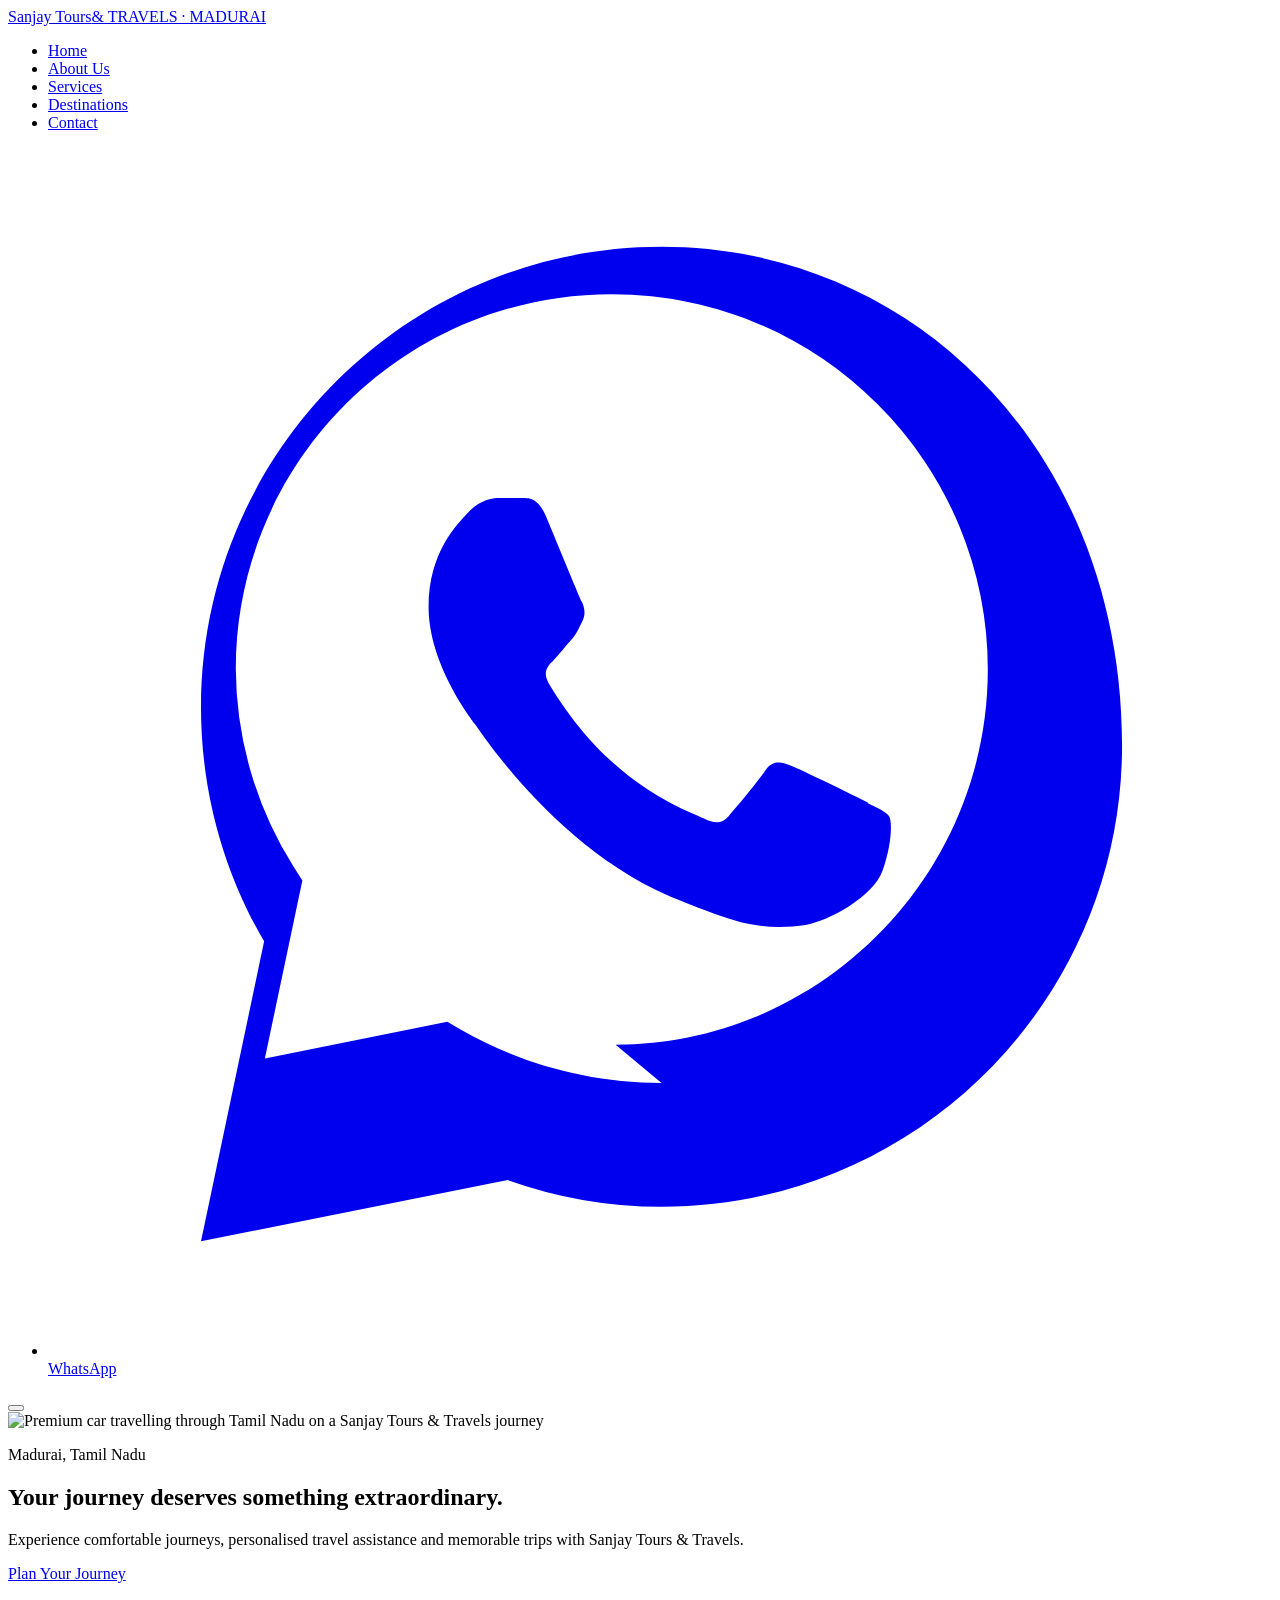
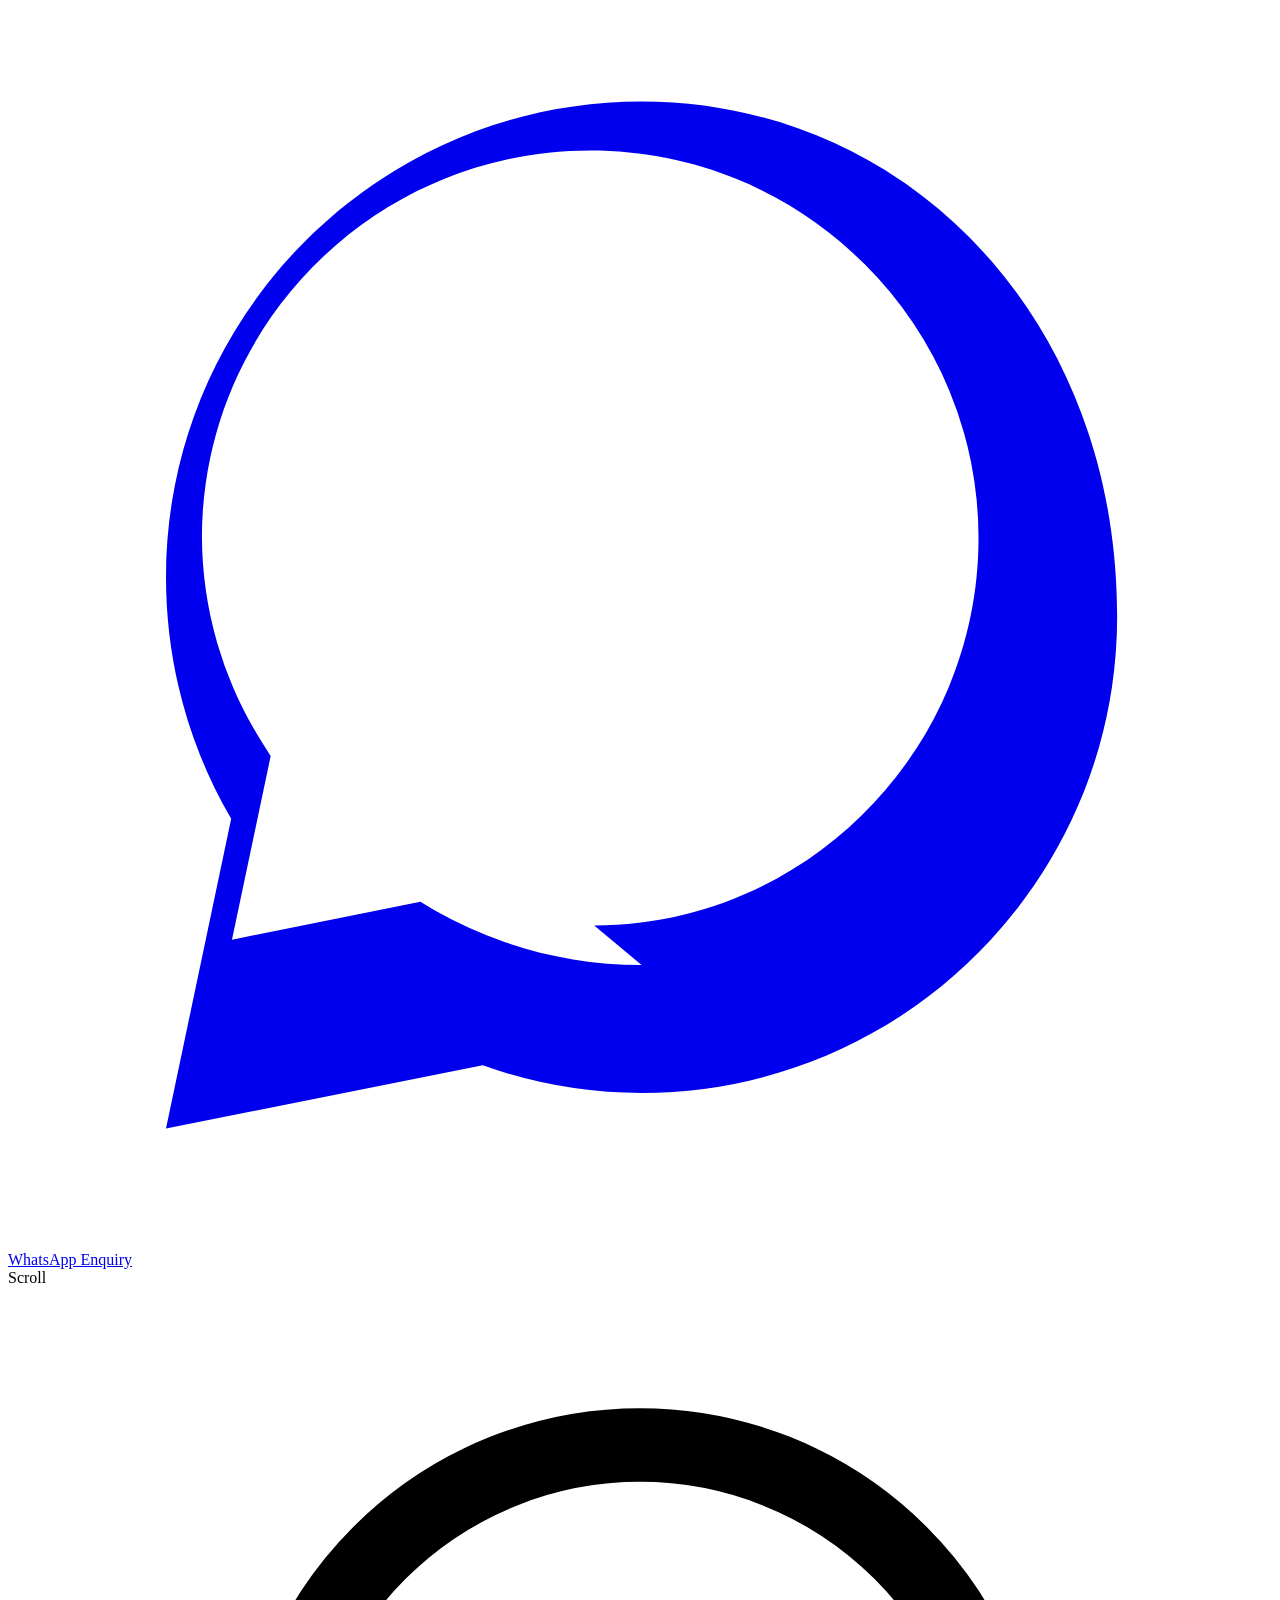
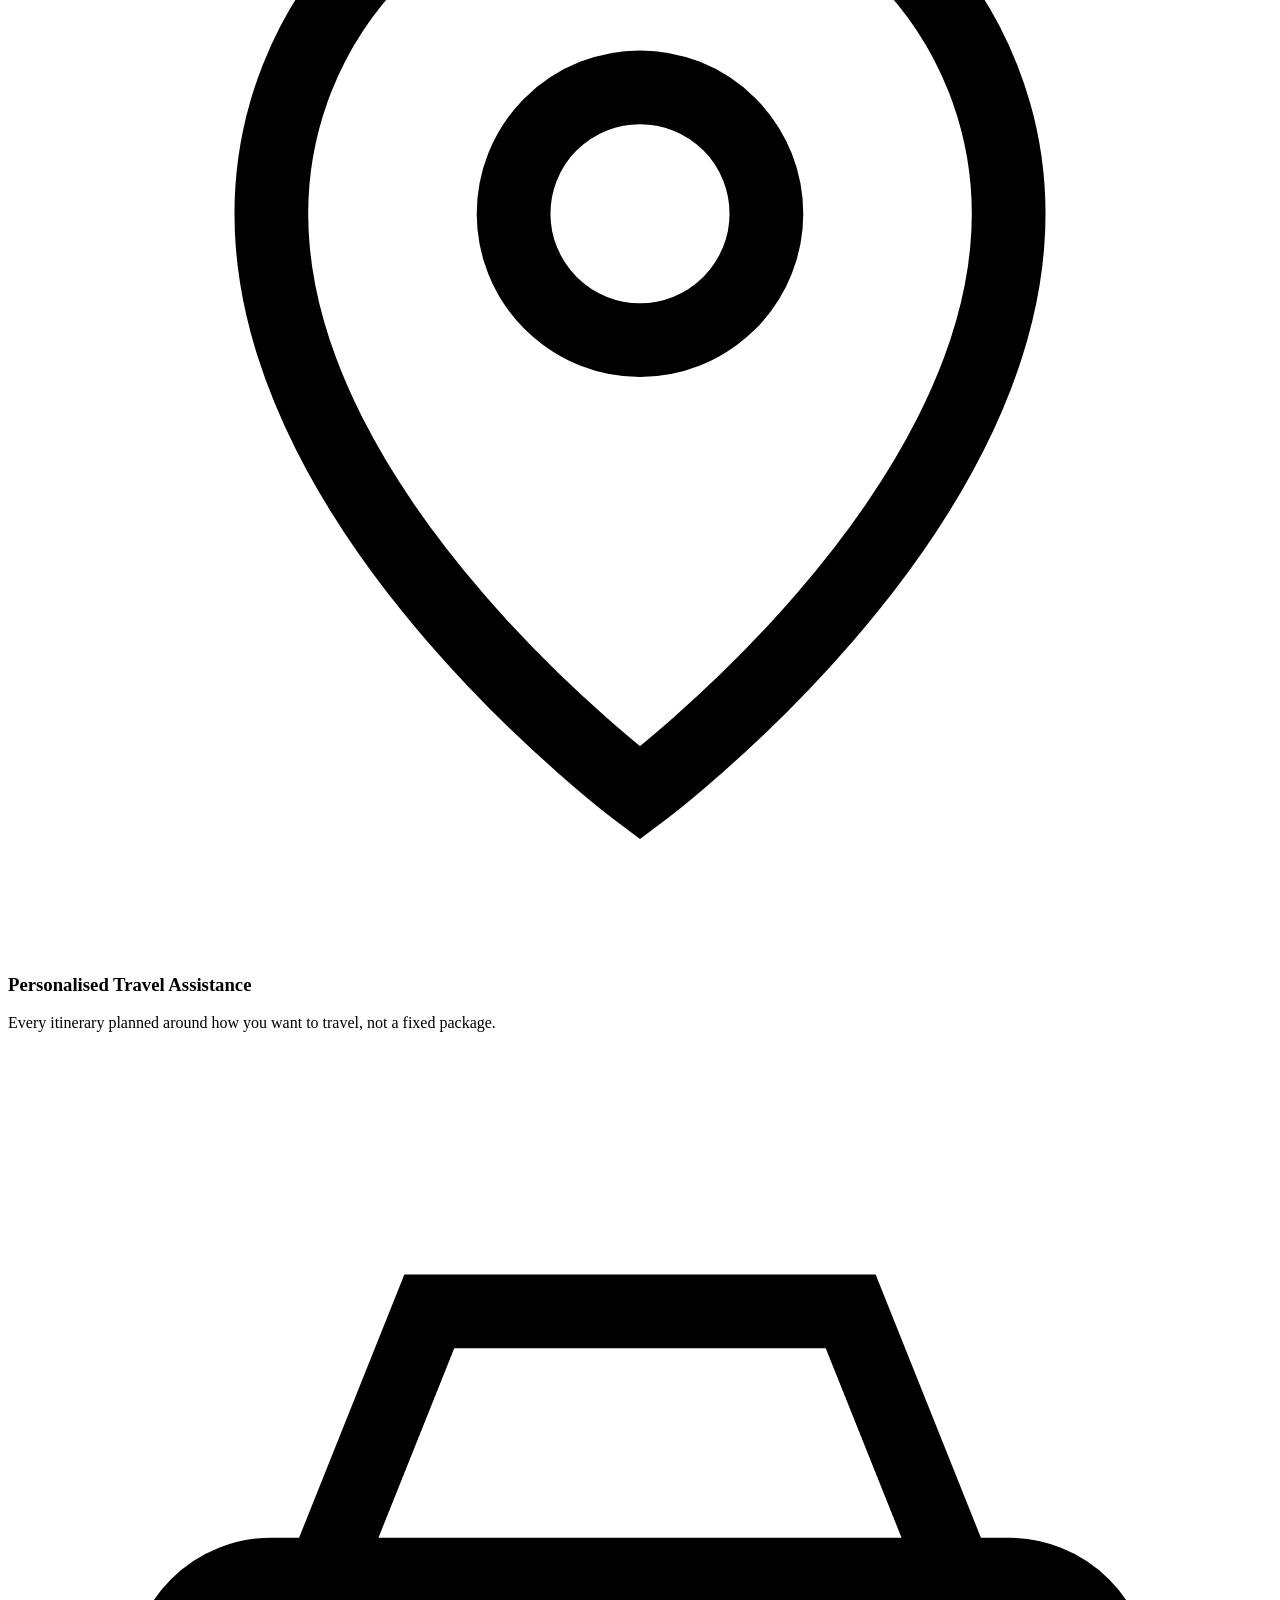
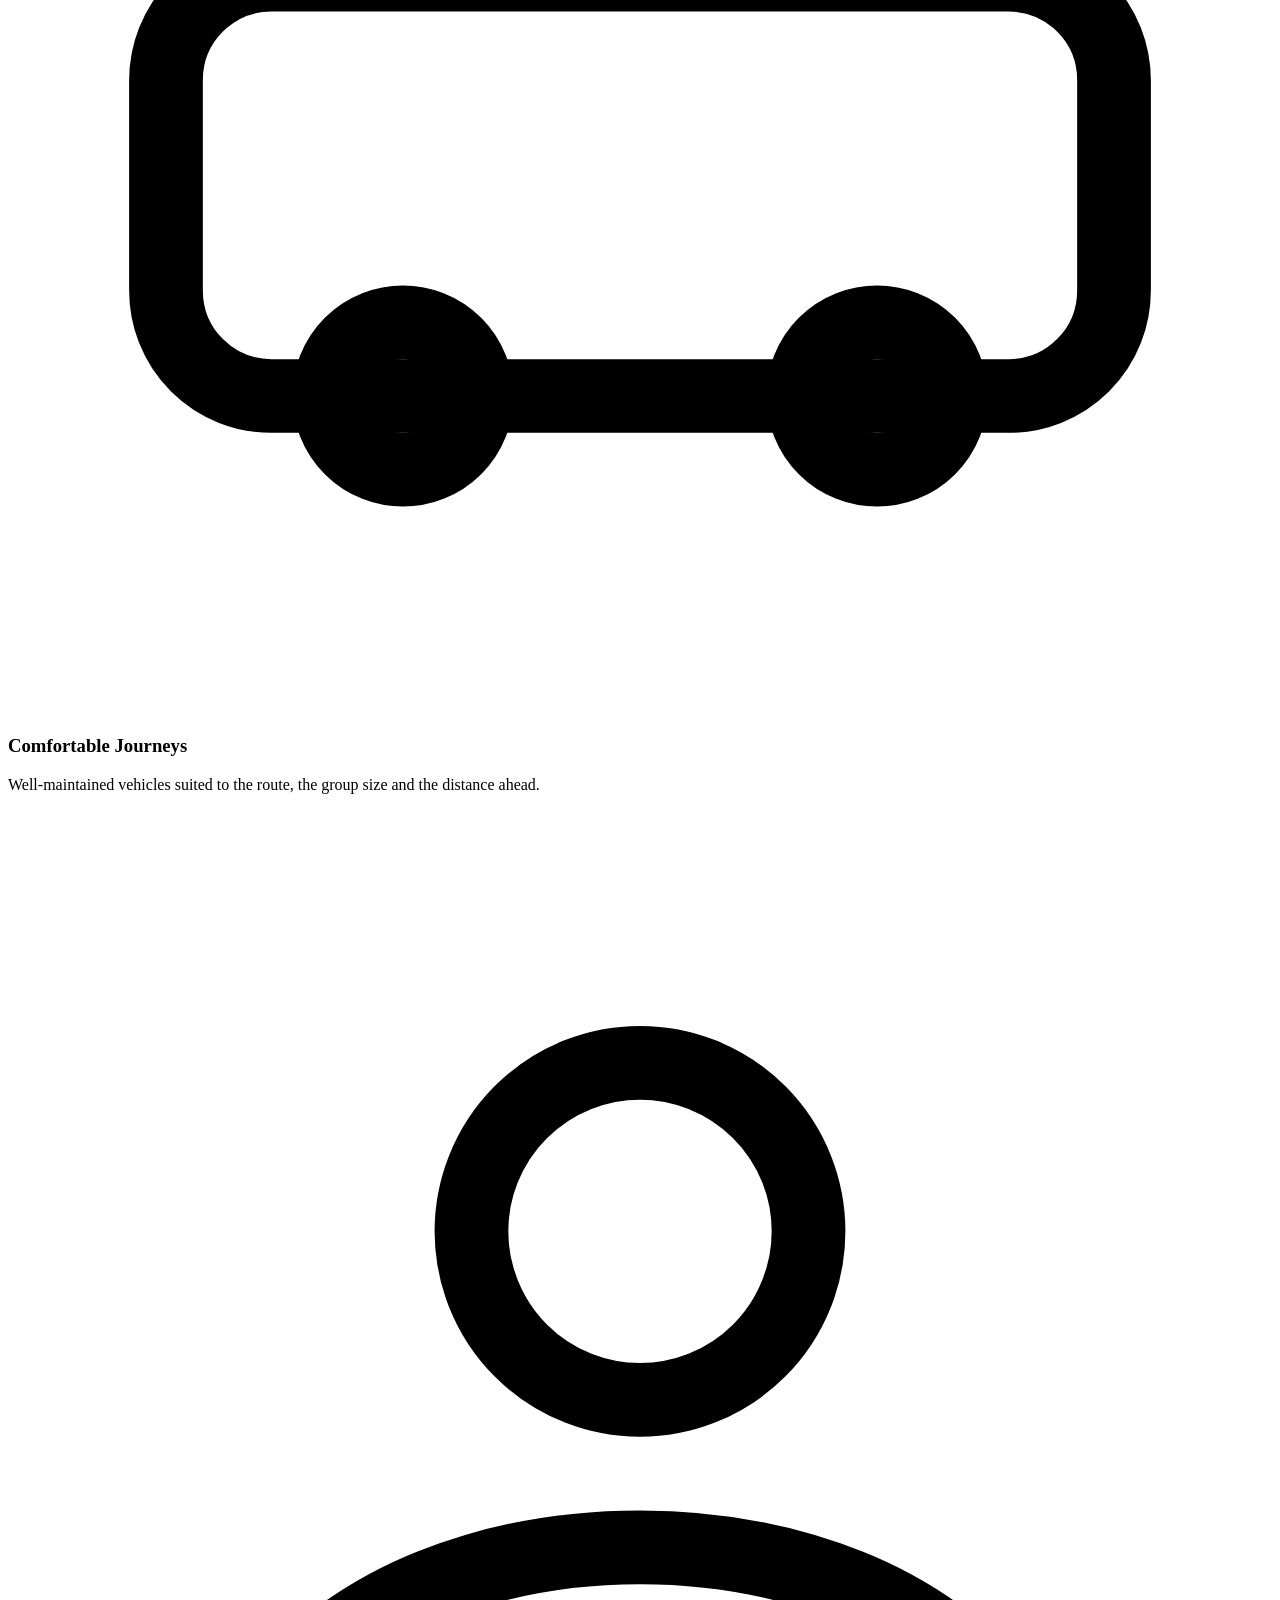
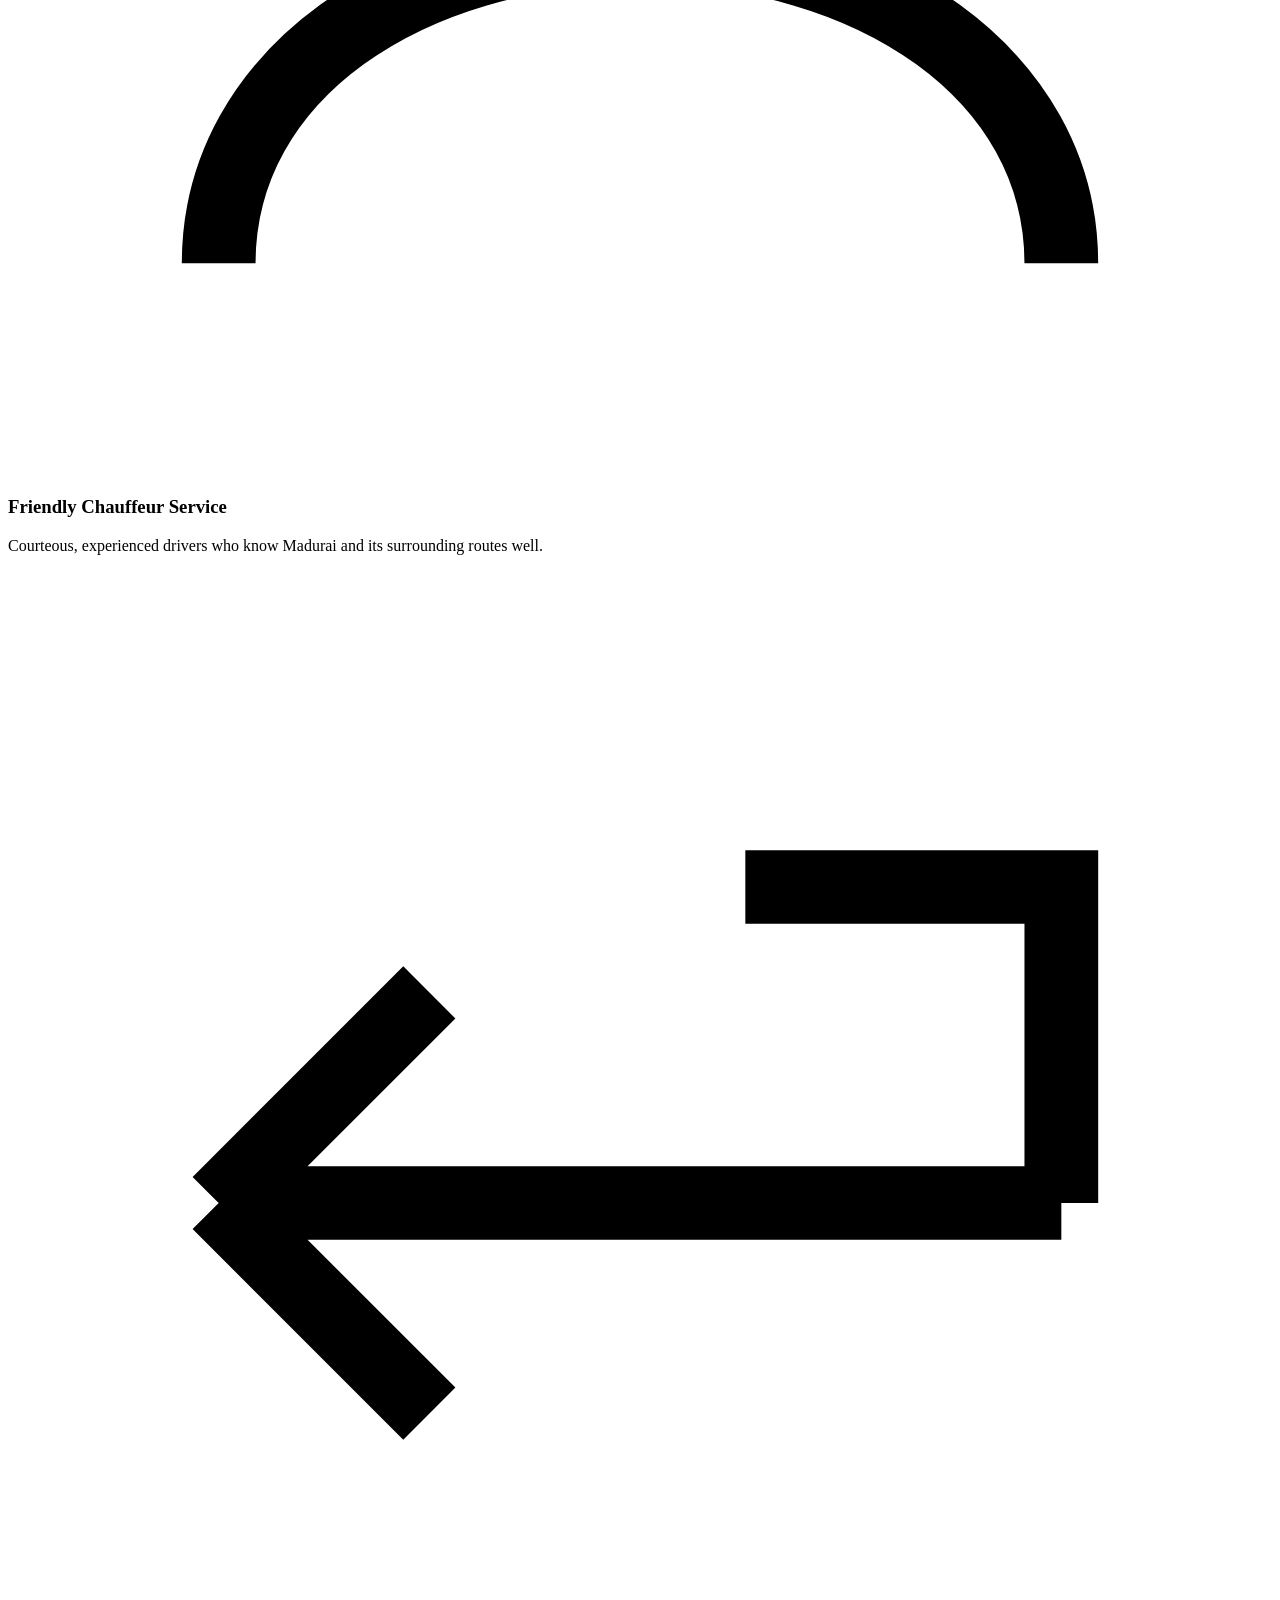
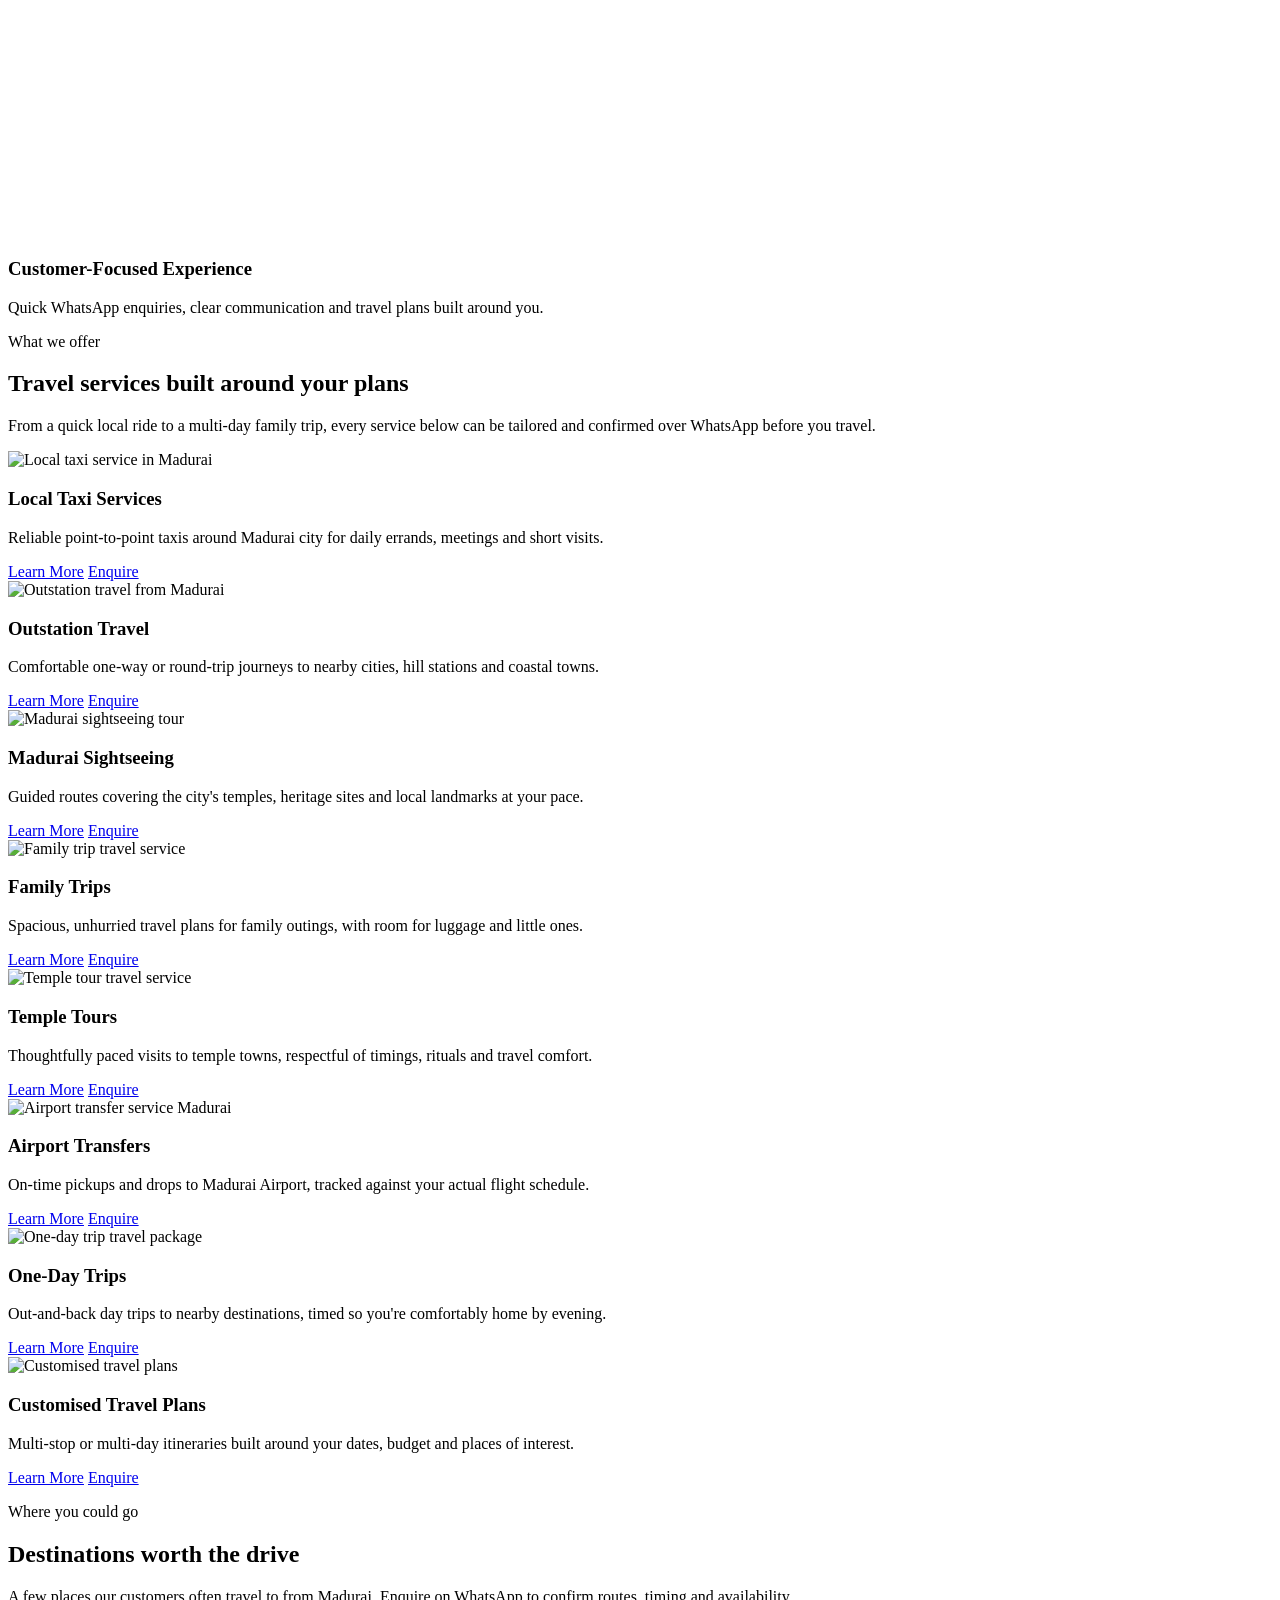
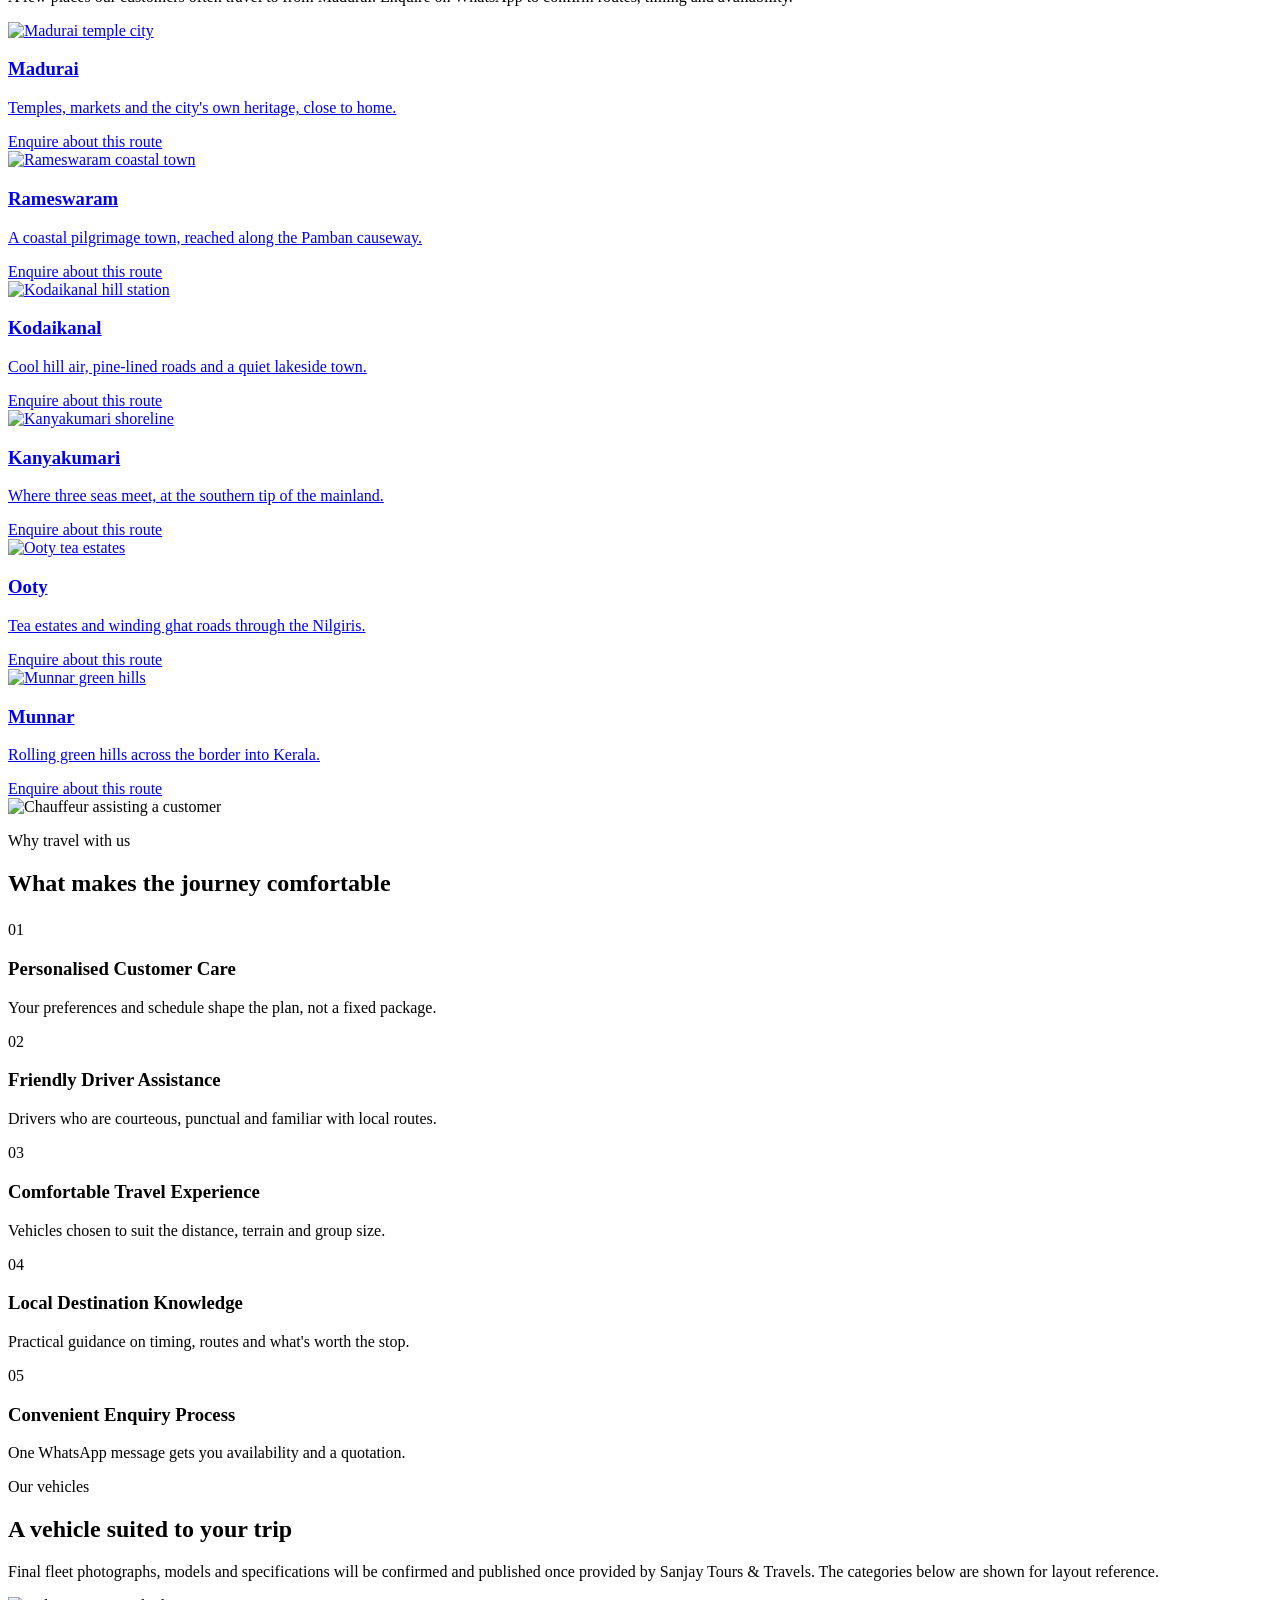
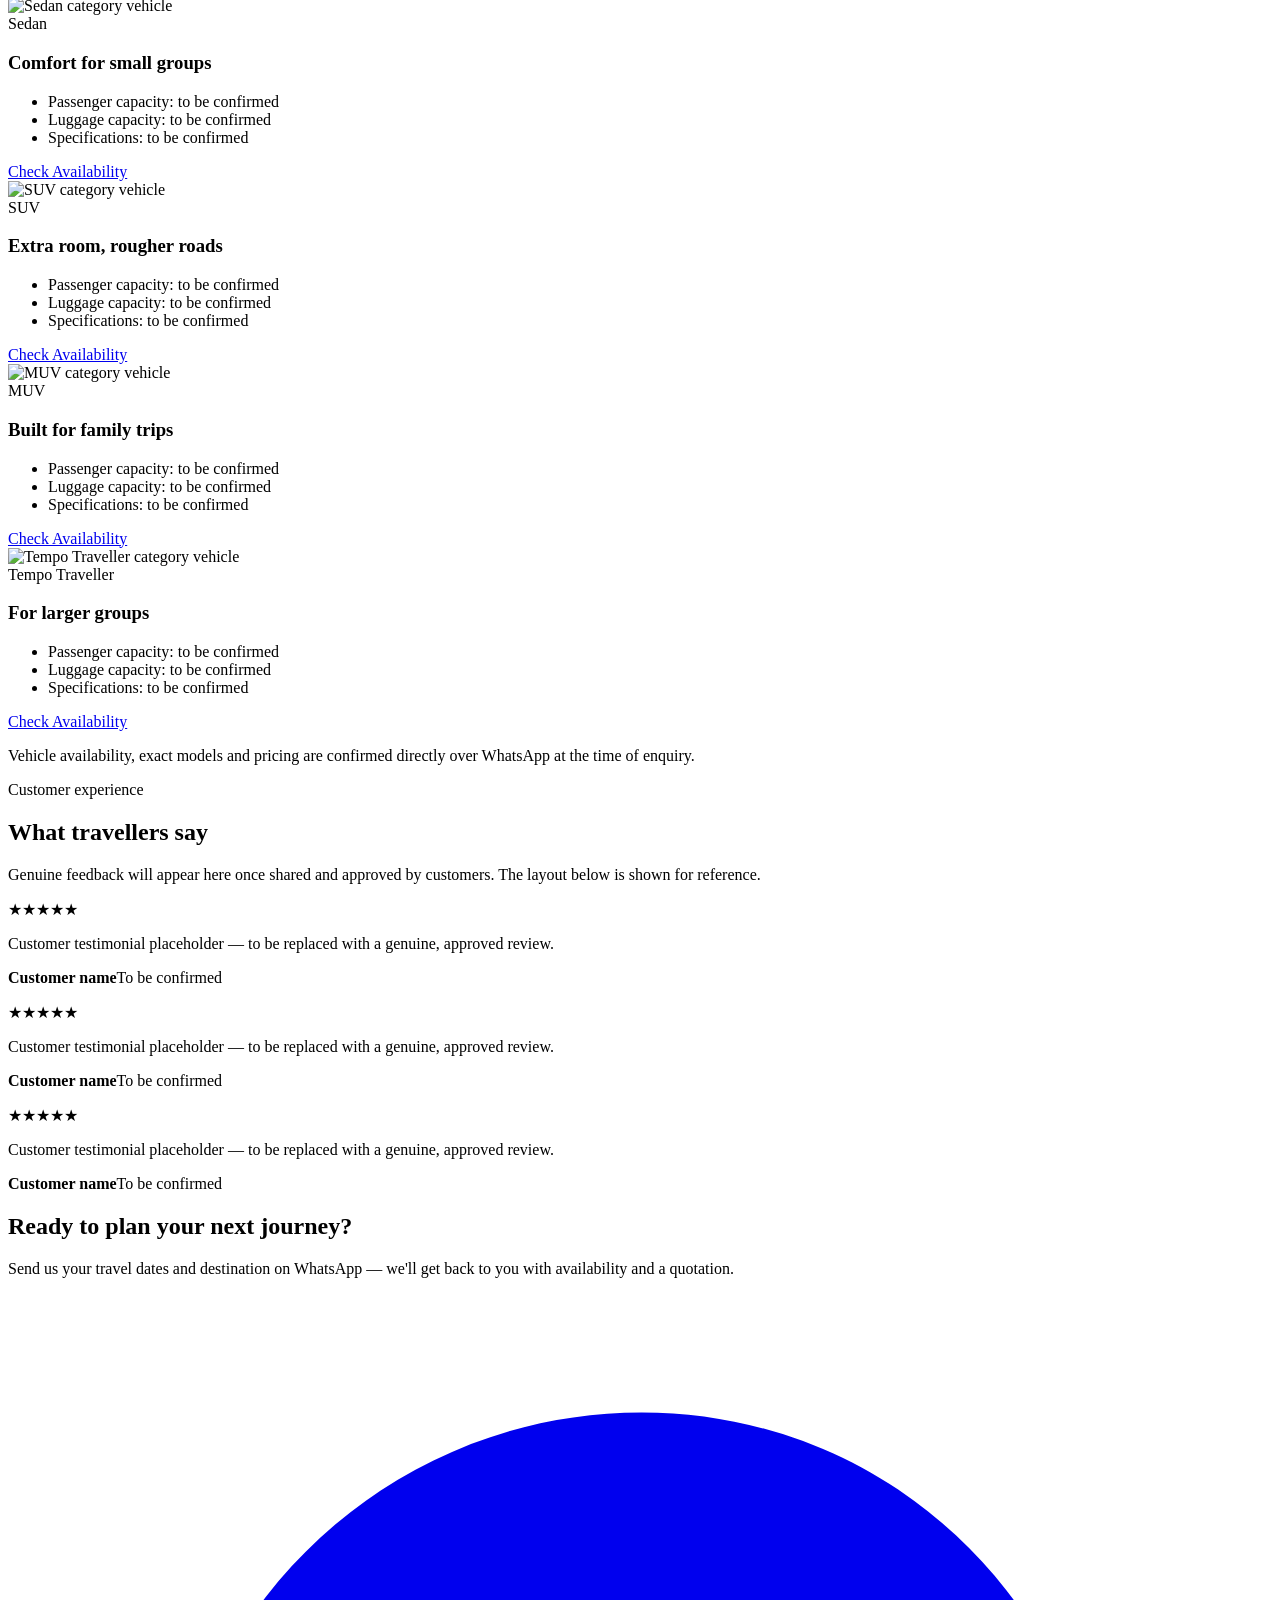
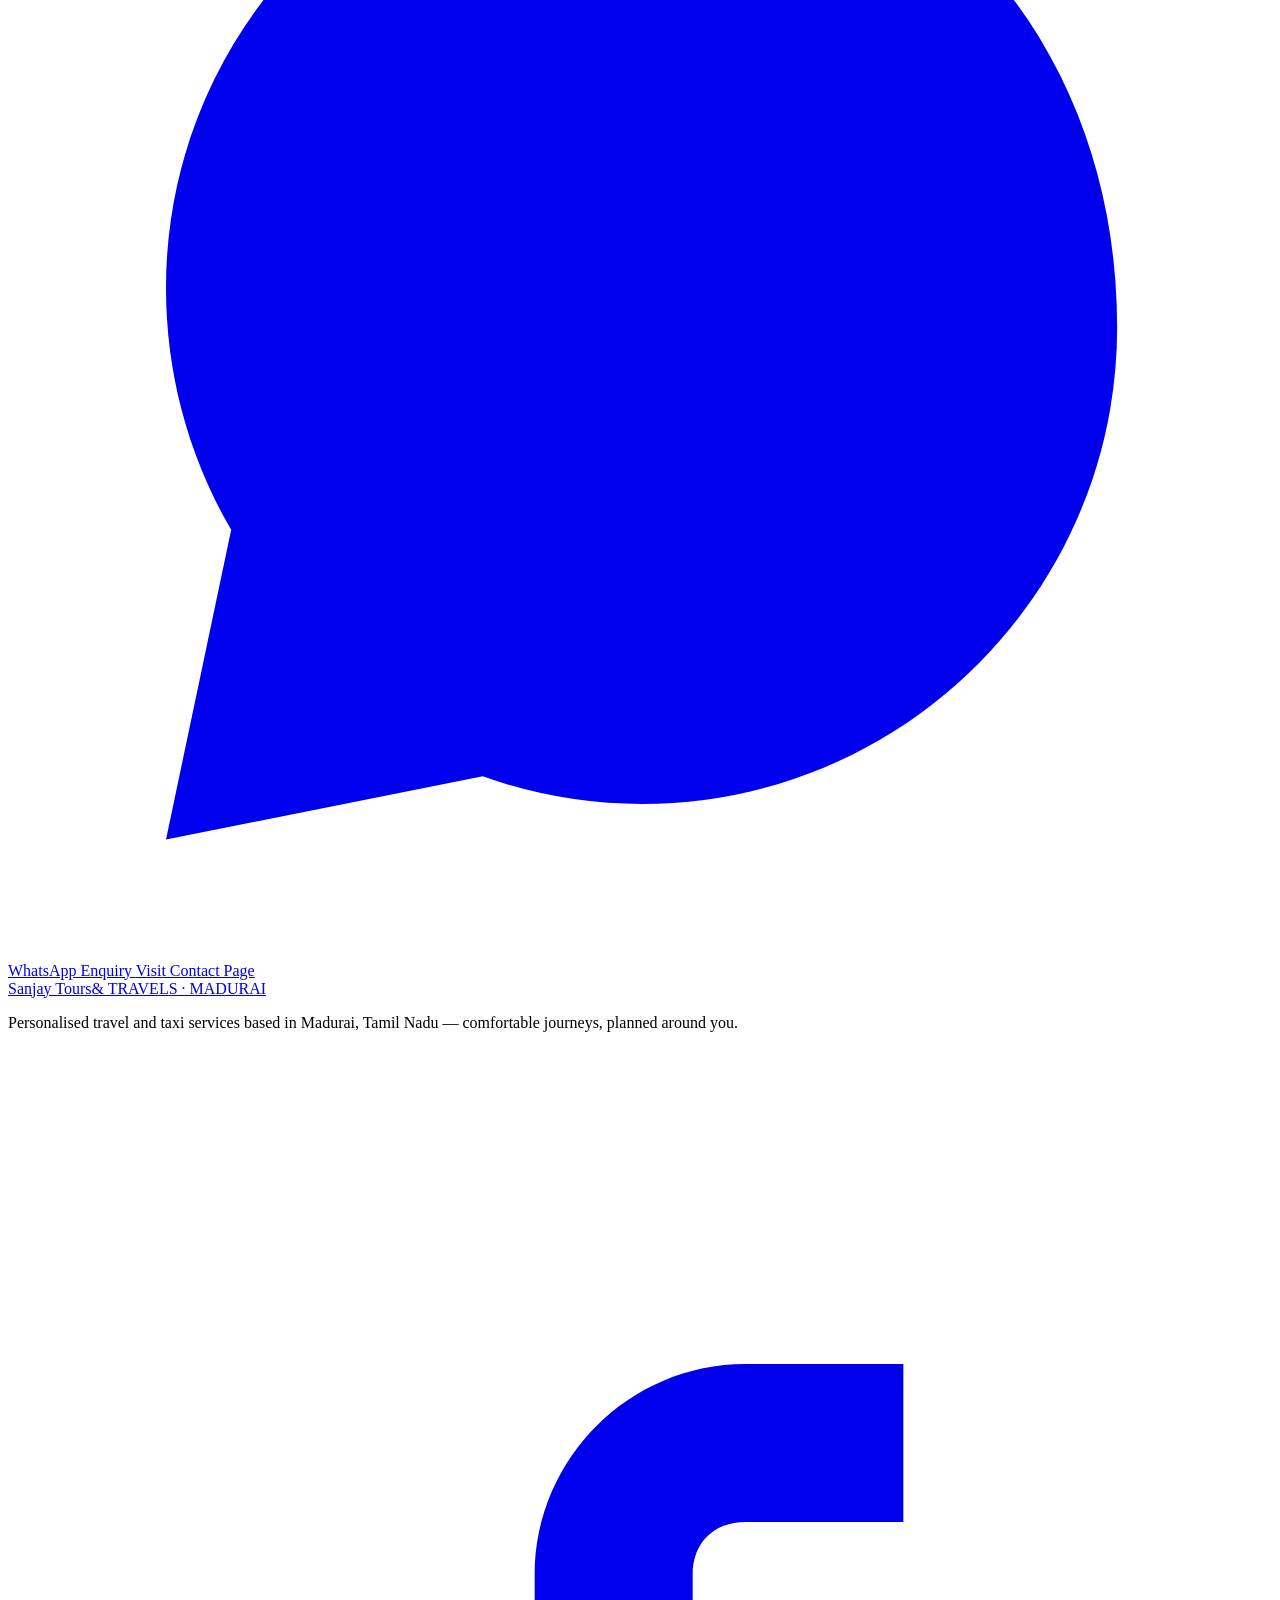
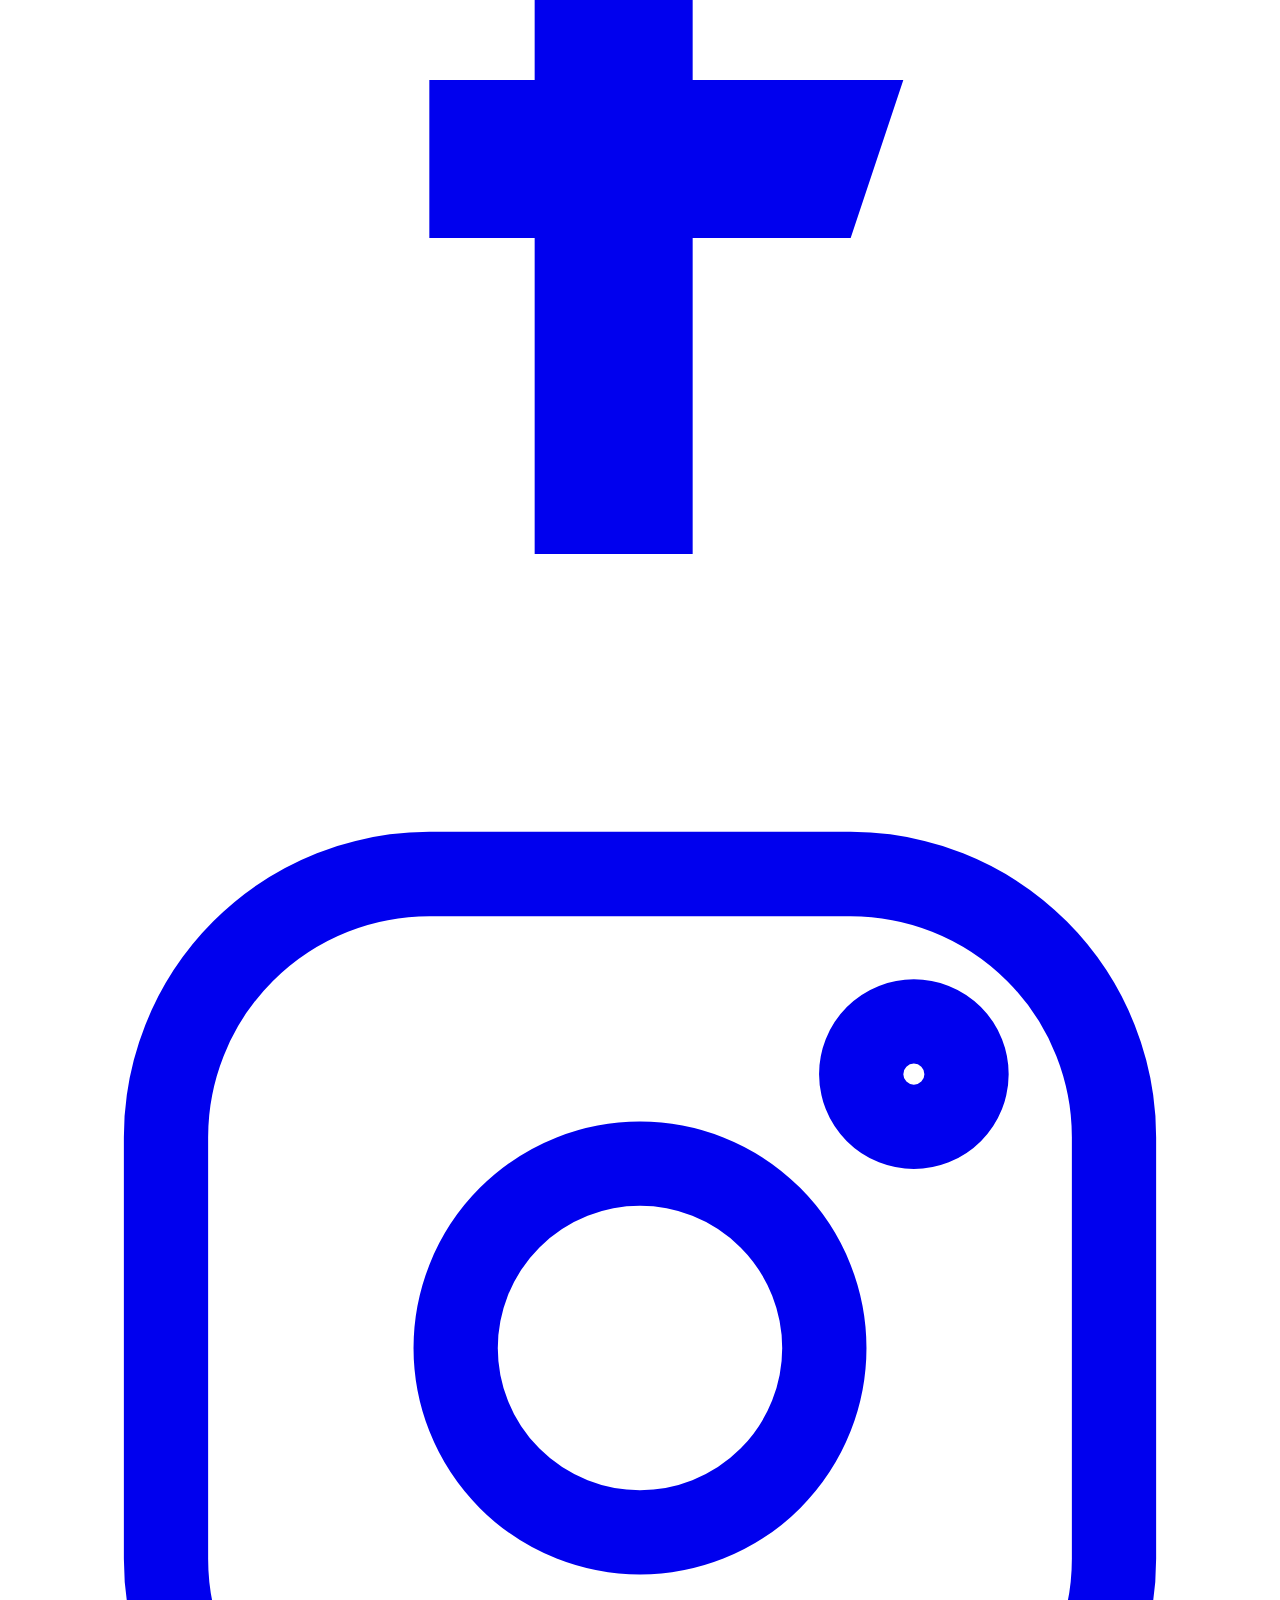
==== index.html @ f3391630 "Add files via upload" ====
<!DOCTYPE html>
<html lang="en">
<head>
<meta charset="UTF-8">
<meta name="viewport" content="width=device-width, initial-scale=1.0">
<title>Sanjay Tours & Travels | Premium Taxi & Travel Service in Madurai</title>
<meta name="description" content="Sanjay Tours & Travels offers premium taxi, outstation and sightseeing travel services in Madurai, Tamil Nadu. Comfortable journeys, personalised assistance — enquire on WhatsApp.">
<meta name="keywords" content="Sanjay Tours & Travels Madurai, Tours and Travels in Madurai, Taxi Service in Madurai, Madurai Local Sightseeing, Madurai Outstation Taxi, Madurai Travel Services">
<link rel="canonical" href="https://www.sanjaytoursandtravels.com/">

<!-- Open Graph -->
<meta property="og:type" content="website">
<meta property="og:title" content="Sanjay Tours & Travels | Premium Travel Service in Madurai">
<meta property="og:description" content="Comfortable journeys, personalised travel assistance and memorable trips with Sanjay Tours & Travels, Madurai.">
<meta property="og:image" content="assets/images/og-cover.jpg">
<meta property="og:url" content="https://www.sanjaytoursandtravels.com/">
<meta property="og:locale" content="en_IN">

<link rel="preconnect" href="https://fonts.googleapis.com">
<link rel="preconnect" href="https://fonts.gstatic.com" crossorigin>
<link href="https://fonts.googleapis.com/css2?family=Cormorant+Garamond:wght@500;600;700&family=Manrope:wght@400;500;600;700&display=swap" rel="stylesheet">

<link rel="stylesheet" href="css/style.css">
<link rel="stylesheet" href="css/responsive.css">

<!-- LocalBusiness structured data -->
<script type="application/ld+json">
{
  "@context": "https://schema.org",
  "@type": "TravelAgency",
  "name": "Sanjay Tours & Travels",
  "image": "assets/images/og-cover.jpg",
  "telephone": "+91-95004-11912",
  "address": {
    "@type": "PostalAddress",
    "streetAddress": "Surveyor Colony, Moondrumavadi",
    "addressLocality": "Madurai",
    "addressRegion": "Tamil Nadu",
    "addressCountry": "IN"
  },
  "url": "https://www.sanjaytoursandtravels.com/",
  "areaServed": "Madurai, Tamil Nadu"
}
</script>
</head>
<body>

<!-- ================= NAVIGATION ================= -->
<header>
  <nav class="site-nav" aria-label="Primary">
    <div class="container">
      <a href="index.html" class="brand">Sanjay Tours<span>&amp; TRAVELS · MADURAI</span></a>

      <ul class="nav-links" id="navLinks">
        <li><a href="index.html">Home</a></li>
        <li><a href="about.html">About Us</a></li>
        <li><a href="services.html">Services</a></li>
        <li><a href="index.html#destinations">Destinations</a></li>
        <li><a href="contact.html">Contact</a></li>
        <li class="nav-cta"><a href="#" class="btn btn-whatsapp btn-sm" data-whatsapp-general>
          <svg viewBox="0 0 32 32" fill="currentColor"><path d="M16.04 3C9.4 3 4 8.4 4 15.04c0 2.23.6 4.32 1.65 6.12L4 29l8.02-1.6a12 12 0 0 0 4.02.7c6.64 0 12.04-5.4 12.04-12.06C28.08 8.4 22.68 3 16.04 3zm0 21.86c-1.9 0-3.68-.5-5.23-1.38l-.37-.22-4.77.96.98-4.65-.24-.38a9.78 9.78 0 0 1-1.5-5.15c0-5.4 4.4-9.8 9.83-9.8 2.63 0 5.1 1.03 6.95 2.88a9.76 9.76 0 0 1 2.88 6.94c0 5.4-4.4 9.8-9.73 9.8zm5.4-7.33c-.3-.15-1.76-.87-2.03-.97-.27-.1-.47-.15-.67.15-.2.3-.76.97-.94 1.17-.17.2-.35.22-.65.07-.3-.15-1.26-.46-2.4-1.48-.89-.79-1.48-1.76-1.66-2.06-.17-.3-.02-.46.13-.6.13-.14.3-.35.45-.52.15-.17.2-.3.3-.5.1-.2.05-.37-.02-.52-.07-.15-.67-1.6-.92-2.2-.24-.56-.49-.49-.67-.5h-.57c-.2 0-.52.07-.8.37-.27.3-1.04 1.02-1.04 2.48 0 1.46 1.07 2.87 1.22 3.07.15.2 2.1 3.2 5.08 4.49.71.3 1.26.49 1.69.63.71.22 1.36.19 1.87.12.57-.09 1.76-.72 2.01-1.42.25-.7.25-1.3.17-1.42-.07-.12-.27-.2-.57-.35z"/></svg>
          WhatsApp
        </a></li>
      </ul>

      <button class="nav-toggle" id="navToggle" aria-label="Toggle menu" aria-expanded="false">
        <span></span><span></span><span></span>
      </button>
    </div>
  </nav>
</header>

<main>
  <!-- ================= HERO ================= -->
  <section class="hero">
    <div class="hero-media">
      <!-- Replace with: premium sedan travelling along a scenic Tamil Nadu highway at golden hour -->
      <img src="https://picsum.photos/seed/sanjay-hero/1920/1080" alt="Premium car travelling through Tamil Nadu on a Sanjay Tours & Travels journey" width="1920" height="1080">
    </div>
    <div class="container">
      <div class="hero-content">
        <p class="hero-eyebrow reveal-up">Madurai, Tamil Nadu</p>
        <h1 class="reveal-up">Your journey deserves something extraordinary.</h1>
        <p class="hero-lead reveal-up">Experience comfortable journeys, personalised travel assistance and memorable trips with Sanjay Tours &amp; Travels.</p>
        <div class="hero-ctas reveal-up">
          <a href="services.html" class="btn btn-outline">Plan Your Journey</a>
          <a href="#" class="btn btn-whatsapp" data-whatsapp-general>
            <svg viewBox="0 0 32 32" fill="currentColor"><path d="M16.04 3C9.4 3 4 8.4 4 15.04c0 2.23.6 4.32 1.65 6.12L4 29l8.02-1.6a12 12 0 0 0 4.02.7c6.64 0 12.04-5.4 12.04-12.06C28.08 8.4 22.68 3 16.04 3zm0 21.86c-1.9 0-3.68-.5-5.23-1.38l-.37-.22-4.77.96.98-4.65-.24-.38a9.78 9.78 0 0 1-1.5-5.15c0-5.4 4.4-9.8 9.83-9.8 2.63 0 5.1 1.03 6.95 2.88a9.76 9.76 0 0 1 2.88 6.94c0 5.4-4.4 9.8-9.73 9.8z"/></svg>
            WhatsApp Enquiry
          </a>
        </div>
      </div>
    </div>
    <div class="scroll-cue"><span class="line"></span> Scroll</div>
  </section>

  <!-- ================= TRUST STRIP ================= -->
  <section class="trust watermark-section">
    <div class="container">
      <div class="trust-grid">
        <div class="trust-item reveal">
          <div class="trust-icon"><svg viewBox="0 0 24 24" fill="none" stroke="currentColor" stroke-width="1.4"><path d="M12 21s-7-5.2-7-11a7 7 0 0 1 14 0c0 5.8-7 11-7 11z"/><circle cx="12" cy="10" r="2.4"/></svg></div>
          <h3>Personalised Travel Assistance</h3>
          <p>Every itinerary planned around how you want to travel, not a fixed package.</p>
        </div>
        <div class="trust-item reveal">
          <div class="trust-icon"><svg viewBox="0 0 24 24" fill="none" stroke="currentColor" stroke-width="1.4"><rect x="3" y="10" width="18" height="8" rx="2"/><path d="M6 10 8 5h8l2 5"/><circle cx="7.5" cy="18" r="1.4"/><circle cx="16.5" cy="18" r="1.4"/></svg></div>
          <h3>Comfortable Journeys</h3>
          <p>Well-maintained vehicles suited to the route, the group size and the distance ahead.</p>
        </div>
        <div class="trust-item reveal">
          <div class="trust-icon"><svg viewBox="0 0 24 24" fill="none" stroke="currentColor" stroke-width="1.4"><circle cx="12" cy="8" r="3.2"/><path d="M4 20c0-3.6 3.6-6 8-6s8 2.4 8 6"/></svg></div>
          <h3>Friendly Chauffeur Service</h3>
          <p>Courteous, experienced drivers who know Madurai and its surrounding routes well.</p>
        </div>
        <div class="trust-item reveal">
          <div class="trust-icon"><svg viewBox="0 0 24 24" fill="none" stroke="currentColor" stroke-width="1.4"><path d="M4 12h16M4 12l4-4M4 12l4 4"/><path d="M14 6h6v6"/></svg></div>
          <h3>Customer-Focused Experience</h3>
          <p>Quick WhatsApp enquiries, clear communication and travel plans built around you.</p>
        </div>
      </div>
    </div>
  </section>

  <div class="container"><div class="tier-divider"><span></span><span></span><span></span></div></div>

  <!-- ================= SERVICES ================= -->
  <section class="services" id="services">
    <div class="container">
      <div class="section-head">
        <p class="section-kicker">What we offer</p>
        <h2>Travel services built around your plans</h2>
        <p>From a quick local ride to a multi-day family trip, every service below can be tailored and confirmed over WhatsApp before you travel.</p>
      </div>

      <div class="services-grid">
        <article class="service-card reveal">
          <div class="service-media"><!-- Replace with: local taxi in Madurai city --><img src="https://picsum.photos/seed/sanjay-local-taxi/600/450" alt="Local taxi service in Madurai" loading="lazy" width="600" height="450"></div>
          <div class="service-body">
            <h3>Local Taxi Services</h3>
            <p>Reliable point-to-point taxis around Madurai city for daily errands, meetings and short visits.</p>
            <div class="service-actions">
              <a href="services.html#local-taxi" class="btn btn-dark btn-sm">Learn More</a>
              <a href="#" class="btn btn-whatsapp btn-sm" data-whatsapp-quick data-item="Local Taxi Services">Enquire</a>
            </div>
          </div>
        </article>

        <article class="service-card reveal">
          <div class="service-media"><!-- Replace with: car on highway leaving Madurai towards hills --><img src="https://picsum.photos/seed/sanjay-outstation/600/450" alt="Outstation travel from Madurai" loading="lazy" width="600" height="450"></div>
          <div class="service-body">
            <h3>Outstation Travel</h3>
            <p>Comfortable one-way or round-trip journeys to nearby cities, hill stations and coastal towns.</p>
            <div class="service-actions">
              <a href="services.html#outstation" class="btn btn-dark btn-sm">Learn More</a>
              <a href="#" class="btn btn-whatsapp btn-sm" data-whatsapp-quick data-item="Outstation Travel">Enquire</a>
            </div>
          </div>
        </article>

        <article class="service-card reveal">
          <div class="service-media"><!-- Replace with: Meenakshi Amman Temple gopuram, Madurai --><img src="https://picsum.photos/seed/sanjay-sightseeing/600/450" alt="Madurai sightseeing tour" loading="lazy" width="600" height="450"></div>
          <div class="service-body">
            <h3>Madurai Sightseeing</h3>
            <p>Guided routes covering the city's temples, heritage sites and local landmarks at your pace.</p>
            <div class="service-actions">
              <a href="services.html#sightseeing" class="btn btn-dark btn-sm">Learn More</a>
              <a href="#" class="btn btn-whatsapp btn-sm" data-whatsapp-quick data-item="Madurai Sightseeing">Enquire</a>
            </div>
          </div>
        </article>

        <article class="service-card reveal">
          <div class="service-media"><!-- Replace with: family loading luggage into a spacious MUV --><img src="https://picsum.photos/seed/sanjay-family/600/450" alt="Family trip travel service" loading="lazy" width="600" height="450"></div>
          <div class="service-body">
            <h3>Family Trips</h3>
            <p>Spacious, unhurried travel plans for family outings, with room for luggage and little ones.</p>
            <div class="service-actions">
              <a href="services.html#family-trips" class="btn btn-dark btn-sm">Learn More</a>
              <a href="#" class="btn btn-whatsapp btn-sm" data-whatsapp-quick data-item="Family Trips">Enquire</a>
            </div>
          </div>
        </article>

        <article class="service-card reveal">
          <div class="service-media"><!-- Replace with: pilgrims outside a South Indian temple at dawn --><img src="https://picsum.photos/seed/sanjay-temple/600/450" alt="Temple tour travel service" loading="lazy" width="600" height="450"></div>
          <div class="service-body">
            <h3>Temple Tours</h3>
            <p>Thoughtfully paced visits to temple towns, respectful of timings, rituals and travel comfort.</p>
            <div class="service-actions">
              <a href="services.html#temple-tours" class="btn btn-dark btn-sm">Learn More</a>
              <a href="#" class="btn btn-whatsapp btn-sm" data-whatsapp-quick data-item="Temple Tours">Enquire</a>
            </div>
          </div>
        </article>

        <article class="service-card reveal">
          <div class="service-media"><!-- Replace with: car outside Madurai airport terminal --><img src="https://picsum.photos/seed/sanjay-airport/600/450" alt="Airport transfer service Madurai" loading="lazy" width="600" height="450"></div>
          <div class="service-body">
            <h3>Airport Transfers</h3>
            <p>On-time pickups and drops to Madurai Airport, tracked against your actual flight schedule.</p>
            <div class="service-actions">
              <a href="services.html#airport-transfers" class="btn btn-dark btn-sm">Learn More</a>
              <a href="#" class="btn btn-whatsapp btn-sm" data-whatsapp-quick data-item="Airport Transfers">Enquire</a>
            </div>
          </div>
        </article>

        <article class="service-card reveal">
          <div class="service-media"><!-- Replace with: scenic day-trip destination near Madurai --><img src="https://picsum.photos/seed/sanjay-oneday/600/450" alt="One-day trip travel package" loading="lazy" width="600" height="450"></div>
          <div class="service-body">
            <h3>One-Day Trips</h3>
            <p>Out-and-back day trips to nearby destinations, timed so you're comfortably home by evening.</p>
            <div class="service-actions">
              <a href="services.html#one-day-trips" class="btn btn-dark btn-sm">Learn More</a>
              <a href="#" class="btn btn-whatsapp btn-sm" data-whatsapp-quick data-item="One-Day Trips">Enquire</a>
            </div>
          </div>
        </article>

        <article class="service-card reveal">
          <div class="service-media"><!-- Replace with: travel planning, map and itinerary on a table --><img src="https://picsum.photos/seed/sanjay-custom/600/450" alt="Customised travel plans" loading="lazy" width="600" height="450"></div>
          <div class="service-body">
            <h3>Customised Travel Plans</h3>
            <p>Multi-stop or multi-day itineraries built around your dates, budget and places of interest.</p>
            <div class="service-actions">
              <a href="services.html#customised-plans" class="btn btn-dark btn-sm">Learn More</a>
              <a href="#" class="btn btn-whatsapp btn-sm" data-whatsapp-quick data-item="Customised Travel Plans">Enquire</a>
            </div>
          </div>
        </article>
      </div>
    </div>
  </section>

  <!-- ================= DESTINATIONS ================= -->
  <section class="destinations watermark-section on-dark" id="destinations">
    <div class="container">
      <div class="section-head center">
        <p class="section-kicker">Where you could go</p>
        <h2>Destinations worth the drive</h2>
        <p>A few places our customers often travel to from Madurai. Enquire on WhatsApp to confirm routes, timing and availability.</p>
      </div>

      <div class="dest-grid">
        <a href="#" class="dest-card reveal" data-whatsapp-quick data-item="Madurai sightseeing">
          <!-- Replace with: Meenakshi Temple gopuram at dusk -->
          <img src="https://picsum.photos/seed/dest-madurai/700/900" alt="Madurai temple city" loading="lazy" width="700" height="900">
          <div class="dest-overlay">
            <h3>Madurai</h3>
            <p>Temples, markets and the city's own heritage, close to home.</p>
            <span class="dest-link">Enquire about this route</span>
          </div>
        </a>
        <a href="#" class="dest-card reveal" data-whatsapp-quick data-item="Rameswaram trip">
          <!-- Replace with: Pamban Bridge, Rameswaram coastline -->
          <img src="https://picsum.photos/seed/dest-rameswaram/700/900" alt="Rameswaram coastal town" loading="lazy" width="700" height="900">
          <div class="dest-overlay">
            <h3>Rameswaram</h3>
            <p>A coastal pilgrimage town, reached along the Pamban causeway.</p>
            <span class="dest-link">Enquire about this route</span>
          </div>
        </a>
        <a href="#" class="dest-card reveal" data-whatsapp-quick data-item="Kodaikanal trip">
          <!-- Replace with: Kodaikanal lake and hill mist -->
          <img src="https://picsum.photos/seed/dest-kodaikanal/700/900" alt="Kodaikanal hill station" loading="lazy" width="700" height="900">
          <div class="dest-overlay">
            <h3>Kodaikanal</h3>
            <p>Cool hill air, pine-lined roads and a quiet lakeside town.</p>
            <span class="dest-link">Enquire about this route</span>
          </div>
        </a>
        <a href="#" class="dest-card reveal" data-whatsapp-quick data-item="Kanyakumari trip">
          <!-- Replace with: Kanyakumari shoreline, Vivekananda Rock -->
          <img src="https://picsum.photos/seed/dest-kanyakumari/700/900" alt="Kanyakumari shoreline" loading="lazy" width="700" height="900">
          <div class="dest-overlay">
            <h3>Kanyakumari</h3>
            <p>Where three seas meet, at the southern tip of the mainland.</p>
            <span class="dest-link">Enquire about this route</span>
          </div>
        </a>
        <a href="#" class="dest-card reveal" data-whatsapp-quick data-item="Ooty trip">
          <!-- Replace with: Ooty tea estates and winding ghat roads -->
          <img src="https://picsum.photos/seed/dest-ooty/700/900" alt="Ooty tea estates" loading="lazy" width="700" height="900">
          <div class="dest-overlay">
            <h3>Ooty</h3>
            <p>Tea estates and winding ghat roads through the Nilgiris.</p>
            <span class="dest-link">Enquire about this route</span>
          </div>
        </a>
        <a href="#" class="dest-card reveal" data-whatsapp-quick data-item="Munnar trip">
          <!-- Replace with: Munnar green hills and tea gardens -->
          <img src="https://picsum.photos/seed/dest-munnar/700/900" alt="Munnar green hills" loading="lazy" width="700" height="900">
          <div class="dest-overlay">
            <h3>Munnar</h3>
            <p>Rolling green hills across the border into Kerala.</p>
            <span class="dest-link">Enquire about this route</span>
          </div>
        </a>
      </div>
    </div>
  </section>

  <!-- ================= WHY CHOOSE US ================= -->
  <section class="why watermark-section">
    <div class="container">
      <div class="why-layout">
        <div class="why-media reveal">
          <!-- Replace with: chauffeur opening car door for customer -->
          <img src="https://picsum.photos/seed/sanjay-why/700/900" alt="Chauffeur assisting a customer" loading="lazy" width="700" height="900">
        </div>
        <div class="why-list">
          <div class="section-head" style="margin-bottom:1.5rem;">
            <p class="section-kicker">Why travel with us</p>
            <h2>What makes the journey comfortable</h2>
          </div>
          <div class="why-row reveal">
            <span class="why-num">01</span>
            <div><h3>Personalised Customer Care</h3><p>Your preferences and schedule shape the plan, not a fixed package.</p></div>
          </div>
          <div class="why-row reveal">
            <span class="why-num">02</span>
            <div><h3>Friendly Driver Assistance</h3><p>Drivers who are courteous, punctual and familiar with local routes.</p></div>
          </div>
          <div class="why-row reveal">
            <span class="why-num">03</span>
            <div><h3>Comfortable Travel Experience</h3><p>Vehicles chosen to suit the distance, terrain and group size.</p></div>
          </div>
          <div class="why-row reveal">
            <span class="why-num">04</span>
            <div><h3>Local Destination Knowledge</h3><p>Practical guidance on timing, routes and what's worth the stop.</p></div>
          </div>
          <div class="why-row reveal">
            <span class="why-num">05</span>
            <div><h3>Convenient Enquiry Process</h3><p>One WhatsApp message gets you availability and a quotation.</p></div>
          </div>
        </div>
      </div>
    </div>
  </section>

  <!-- ================= VEHICLE SHOWCASE ================= -->
  <section class="fleet" id="fleet">
    <div class="container">
      <div class="section-head">
        <p class="section-kicker">Our vehicles</p>
        <h2>A vehicle suited to your trip</h2>
        <p>Final fleet photographs, models and specifications will be confirmed and published once provided by Sanjay Tours &amp; Travels. The categories below are shown for layout reference.</p>
      </div>

      <div class="fleet-grid">
        <article class="vehicle-card reveal">
          <div class="vehicle-media"><!-- Replace with: actual sedan photograph once confirmed --><img src="https://picsum.photos/seed/vehicle-sedan/600/600" alt="Sedan category vehicle" loading="lazy" width="600" height="600"></div>
          <div class="vehicle-body">
            <span class="vehicle-tag">Sedan</span>
            <h3>Comfort for small groups</h3>
            <ul class="vehicle-specs">
              <li>Passenger capacity: to be confirmed</li>
              <li>Luggage capacity: to be confirmed</li>
              <li>Specifications: to be confirmed</li>
            </ul>
            <a href="#" class="btn btn-whatsapp btn-sm" data-whatsapp-quick data-item="Sedan vehicle enquiry">Check Availability</a>
          </div>
        </article>

        <article class="vehicle-card reveal">
          <div class="vehicle-media"><!-- Replace with: actual SUV photograph once confirmed --><img src="https://picsum.photos/seed/vehicle-suv/600/600" alt="SUV category vehicle" loading="lazy" width="600" height="600"></div>
          <div class="vehicle-body">
            <span class="vehicle-tag">SUV</span>
            <h3>Extra room, rougher roads</h3>
            <ul class="vehicle-specs">
              <li>Passenger capacity: to be confirmed</li>
              <li>Luggage capacity: to be confirmed</li>
              <li>Specifications: to be confirmed</li>
            </ul>
            <a href="#" class="btn btn-whatsapp btn-sm" data-whatsapp-quick data-item="SUV vehicle enquiry">Check Availability</a>
          </div>
        </article>

        <article class="vehicle-card reveal">
          <div class="vehicle-media"><!-- Replace with: actual MUV photograph once confirmed --><img src="https://picsum.photos/seed/vehicle-muv/600/600" alt="MUV category vehicle" loading="lazy" width="600" height="600"></div>
          <div class="vehicle-body">
            <span class="vehicle-tag">MUV</span>
            <h3>Built for family trips</h3>
            <ul class="vehicle-specs">
              <li>Passenger capacity: to be confirmed</li>
              <li>Luggage capacity: to be confirmed</li>
              <li>Specifications: to be confirmed</li>
            </ul>
            <a href="#" class="btn btn-whatsapp btn-sm" data-whatsapp-quick data-item="MUV vehicle enquiry">Check Availability</a>
          </div>
        </article>

        <article class="vehicle-card reveal">
          <div class="vehicle-media"><!-- Replace with: actual Tempo Traveller photograph once confirmed --><img src="https://picsum.photos/seed/vehicle-tempo/600/600" alt="Tempo Traveller category vehicle" loading="lazy" width="600" height="600"></div>
          <div class="vehicle-body">
            <span class="vehicle-tag">Tempo Traveller</span>
            <h3>For larger groups</h3>
            <ul class="vehicle-specs">
              <li>Passenger capacity: to be confirmed</li>
              <li>Luggage capacity: to be confirmed</li>
              <li>Specifications: to be confirmed</li>
            </ul>
            <a href="#" class="btn btn-whatsapp btn-sm" data-whatsapp-quick data-item="Tempo Traveller vehicle enquiry">Check Availability</a>
          </div>
        </article>
      </div>

      <p class="fleet-note">Vehicle availability, exact models and pricing are confirmed directly over WhatsApp at the time of enquiry.</p>
    </div>
  </section>

  <!-- ================= TESTIMONIALS ================= -->
  <section class="testimonials watermark-section on-dark">
    <div class="container">
      <div class="section-head center">
        <p class="section-kicker">Customer experience</p>
        <h2>What travellers say</h2>
        <p>Genuine feedback will appear here once shared and approved by customers. The layout below is shown for reference.</p>
      </div>
      <div class="testi-grid">
        <div class="testi-card reveal">
          <p class="testi-stars">★★★★★</p>
          <p class="quote">Customer testimonial placeholder — to be replaced with a genuine, approved review.</p>
          <div class="testi-author"><strong>Customer name</strong><span>To be confirmed</span></div>
        </div>
        <div class="testi-card reveal">
          <p class="testi-stars">★★★★★</p>
          <p class="quote">Customer testimonial placeholder — to be replaced with a genuine, approved review.</p>
          <div class="testi-author"><strong>Customer name</strong><span>To be confirmed</span></div>
        </div>
        <div class="testi-card reveal">
          <p class="testi-stars">★★★★★</p>
          <p class="quote">Customer testimonial placeholder — to be replaced with a genuine, approved review.</p>
          <div class="testi-author"><strong>Customer name</strong><span>To be confirmed</span></div>
        </div>
      </div>
    </div>
  </section>

  <!-- ================= CTA BAND ================= -->
  <section class="cta-band watermark-section on-dark">
    <div class="container">
      <h2>Ready to plan your next journey?</h2>
      <p>Send us your travel dates and destination on WhatsApp — we'll get back to you with availability and a quotation.</p>
      <div class="ctas">
        <a href="#" class="btn btn-whatsapp" data-whatsapp-general>
          <svg viewBox="0 0 32 32" fill="currentColor"><path d="M16.04 3C9.4 3 4 8.4 4 15.04c0 2.23.6 4.32 1.65 6.12L4 29l8.02-1.6a12 12 0 0 0 4.02.7c6.64 0 12.04-5.4 12.04-12.06C28.08 8.4 22.68 3 16.04 3z"/></svg>
          WhatsApp Enquiry
        </a>
        <a href="contact.html" class="btn btn-outline">Visit Contact Page</a>
      </div>
    </div>
  </section>
</main>

<!-- ================= FOOTER ================= -->
<footer class="site-footer watermark-section on-dark">
  <div class="container">
    <div class="footer-grid">
      <div class="footer-brand">
        <a href="index.html" class="brand">Sanjay Tours<span>&amp; TRAVELS · MADURAI</span></a>
        <p>Personalised travel and taxi services based in Madurai, Tamil Nadu — comfortable journeys, planned around you.</p>
        <div class="footer-social">
          <a href="#" aria-label="Facebook"><svg viewBox="0 0 24 24" fill="currentColor"><path d="M14 9h3V6h-3c-2.2 0-4 1.8-4 4v2H8v3h2v6h3v-6h3l1-3h-4v-2c0-.6.4-1 1-1z"/></svg></a>
          <a href="#" aria-label="Instagram"><svg viewBox="0 0 24 24" fill="none" stroke="currentColor" stroke-width="1.6"><rect x="3" y="3" width="18" height="18" rx="5"/><circle cx="12" cy="12" r="3.5"/><circle cx="17.2" cy="6.8" r="1"/></svg></a>
        </div>
      </div>
      <div class="footer-col">
        <h4>Explore</h4>
        <ul>
          <li><a href="index.html">Home</a></li>
          <li><a href="about.html">About Us</a></li>
          <li><a href="services.html">Services</a></li>
          <li><a href="contact.html">Contact</a></li>
        </ul>
      </div>
      <div class="footer-col">
        <h4>Services</h4>
        <ul>
          <li><a href="services.html#local-taxi">Local Taxi</a></li>
          <li><a href="services.html#outstation">Outstation Travel</a></li>
          <li><a href="services.html#sightseeing">Madurai Sightseeing</a></li>
          <li><a href="services.html#airport-transfers">Airport Transfers</a></li>
        </ul>
      </div>
      <div class="footer-col">
        <h4>Contact</h4>
        <ul>
          <li><a href="tel:+919500411912">+91 95004 11912</a></li>
          <li><a href="#" data-whatsapp-general>WhatsApp Enquiry</a></li>
          <li><a href="https://maps.google.com/?q=Surveyor+Colony+Moondrumavadi+Madurai" target="_blank" rel="noopener">Surveyor Colony, Moondrumavadi, Madurai</a></li>
        </ul>
      </div>
    </div>
    <div class="footer-bottom">
      <p>&copy; 2026 Sanjay Tours &amp; Travels. All rights reserved.</p>
      <p class="credit">Website Crafted by <strong>#Creators</strong></p>
    </div>
  </div>
</footer>

<!-- ================= FLOATING WHATSAPP ================= -->
<a href="#" class="whatsapp-float" data-whatsapp-general aria-label="Enquire on WhatsApp">
  <span class="ping"></span>
  <svg viewBox="0 0 32 32" fill="currentColor"><path d="M16.04 3C9.4 3 4 8.4 4 15.04c0 2.23.6 4.32 1.65 6.12L4 29l8.02-1.6a12 12 0 0 0 4.02.7c6.64 0 12.04-5.4 12.04-12.06C28.08 8.4 22.68 3 16.04 3zm0 21.86c-1.9 0-3.68-.5-5.23-1.38l-.37-.22-4.77.96.98-4.65-.24-.38a9.78 9.78 0 0 1-1.5-5.15c0-5.4 4.4-9.8 9.83-9.8 2.63 0 5.1 1.03 6.95 2.88a9.76 9.76 0 0 1 2.88 6.94c0 5.4-4.4 9.8-9.73 9.8z"/></svg>
</a>

<!-- ================= MOBILE BOTTOM BAR ================= -->
<div class="mobile-enquiry-bar">
  <a href="tel:+919500411912" class="btn btn-outline btn-block" style="color:#fff;border-color:rgba(255,255,255,0.5);">Call Now</a>
  <a href="#" class="btn btn-whatsapp btn-block" data-whatsapp-general>WhatsApp</a>
</div>

<script src="js/main.js"></script>
<script src="js/enquiry.js"></script>
</body>
</html>
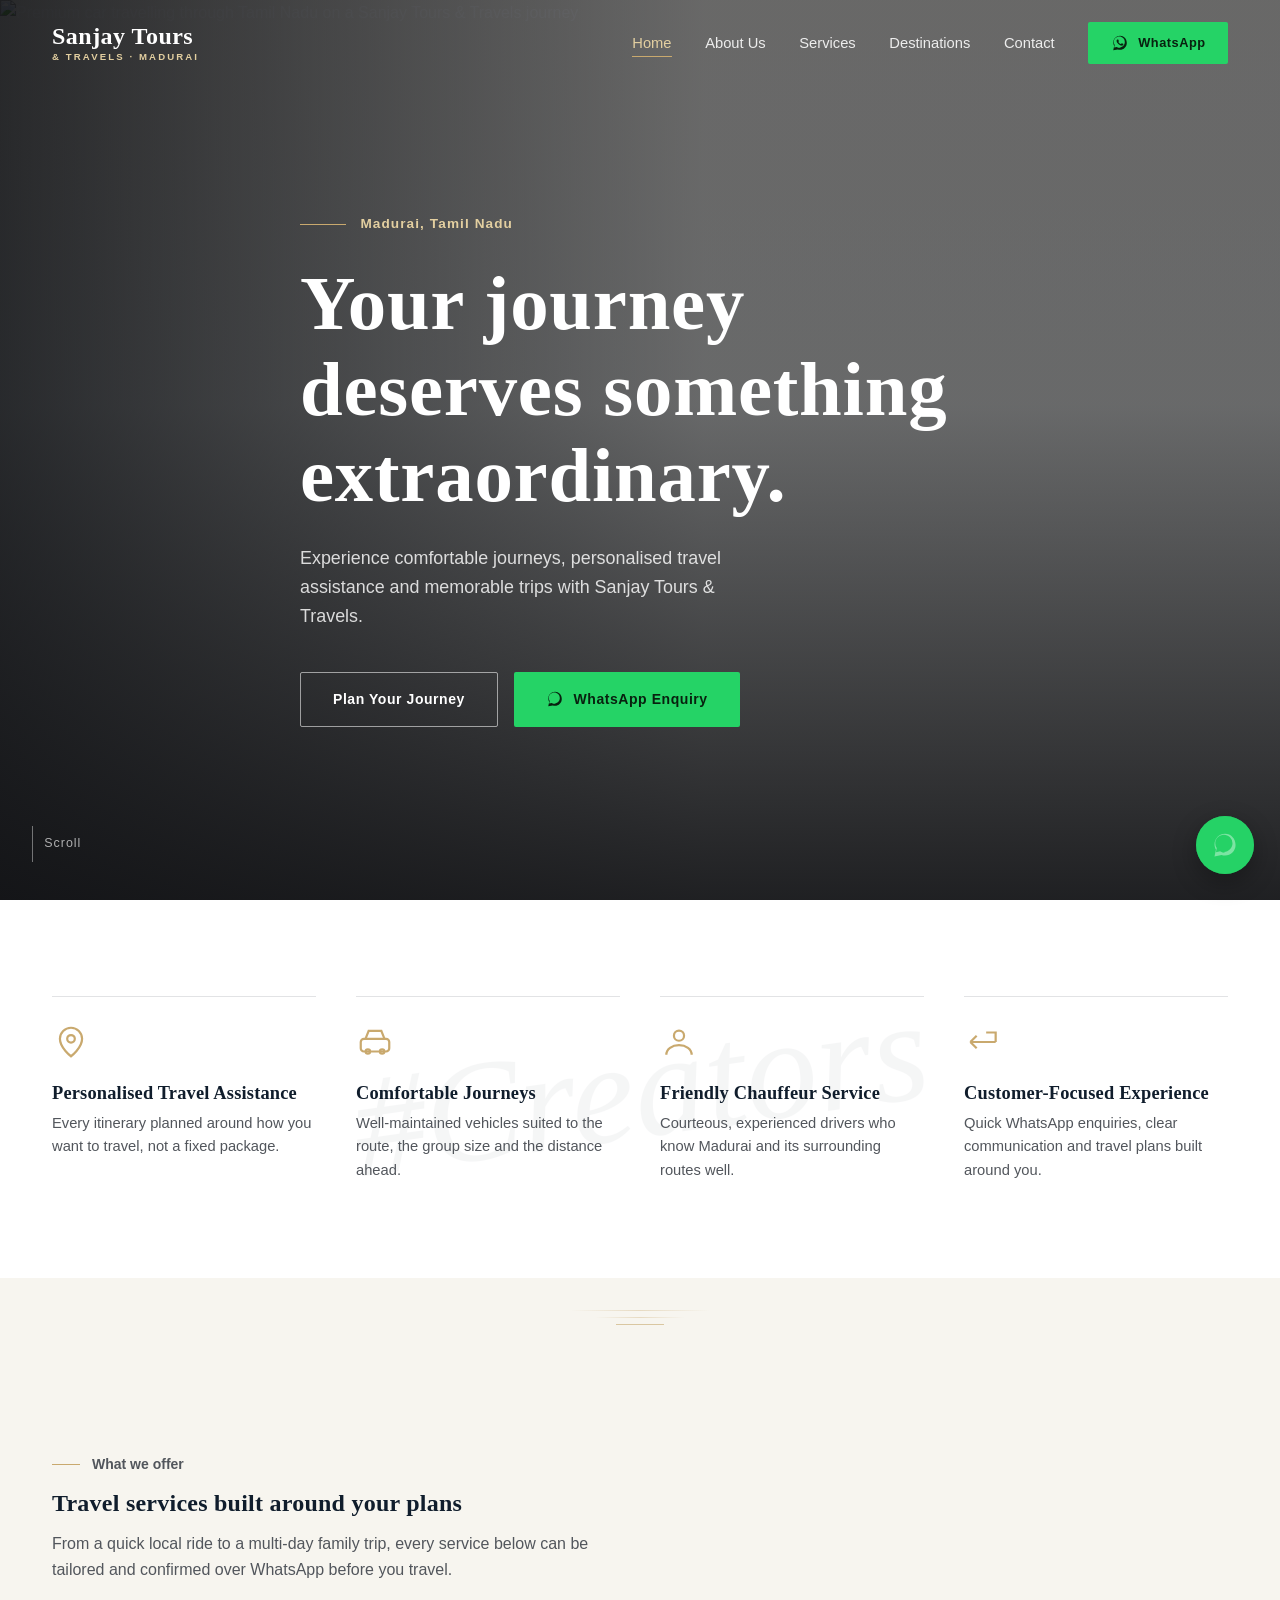
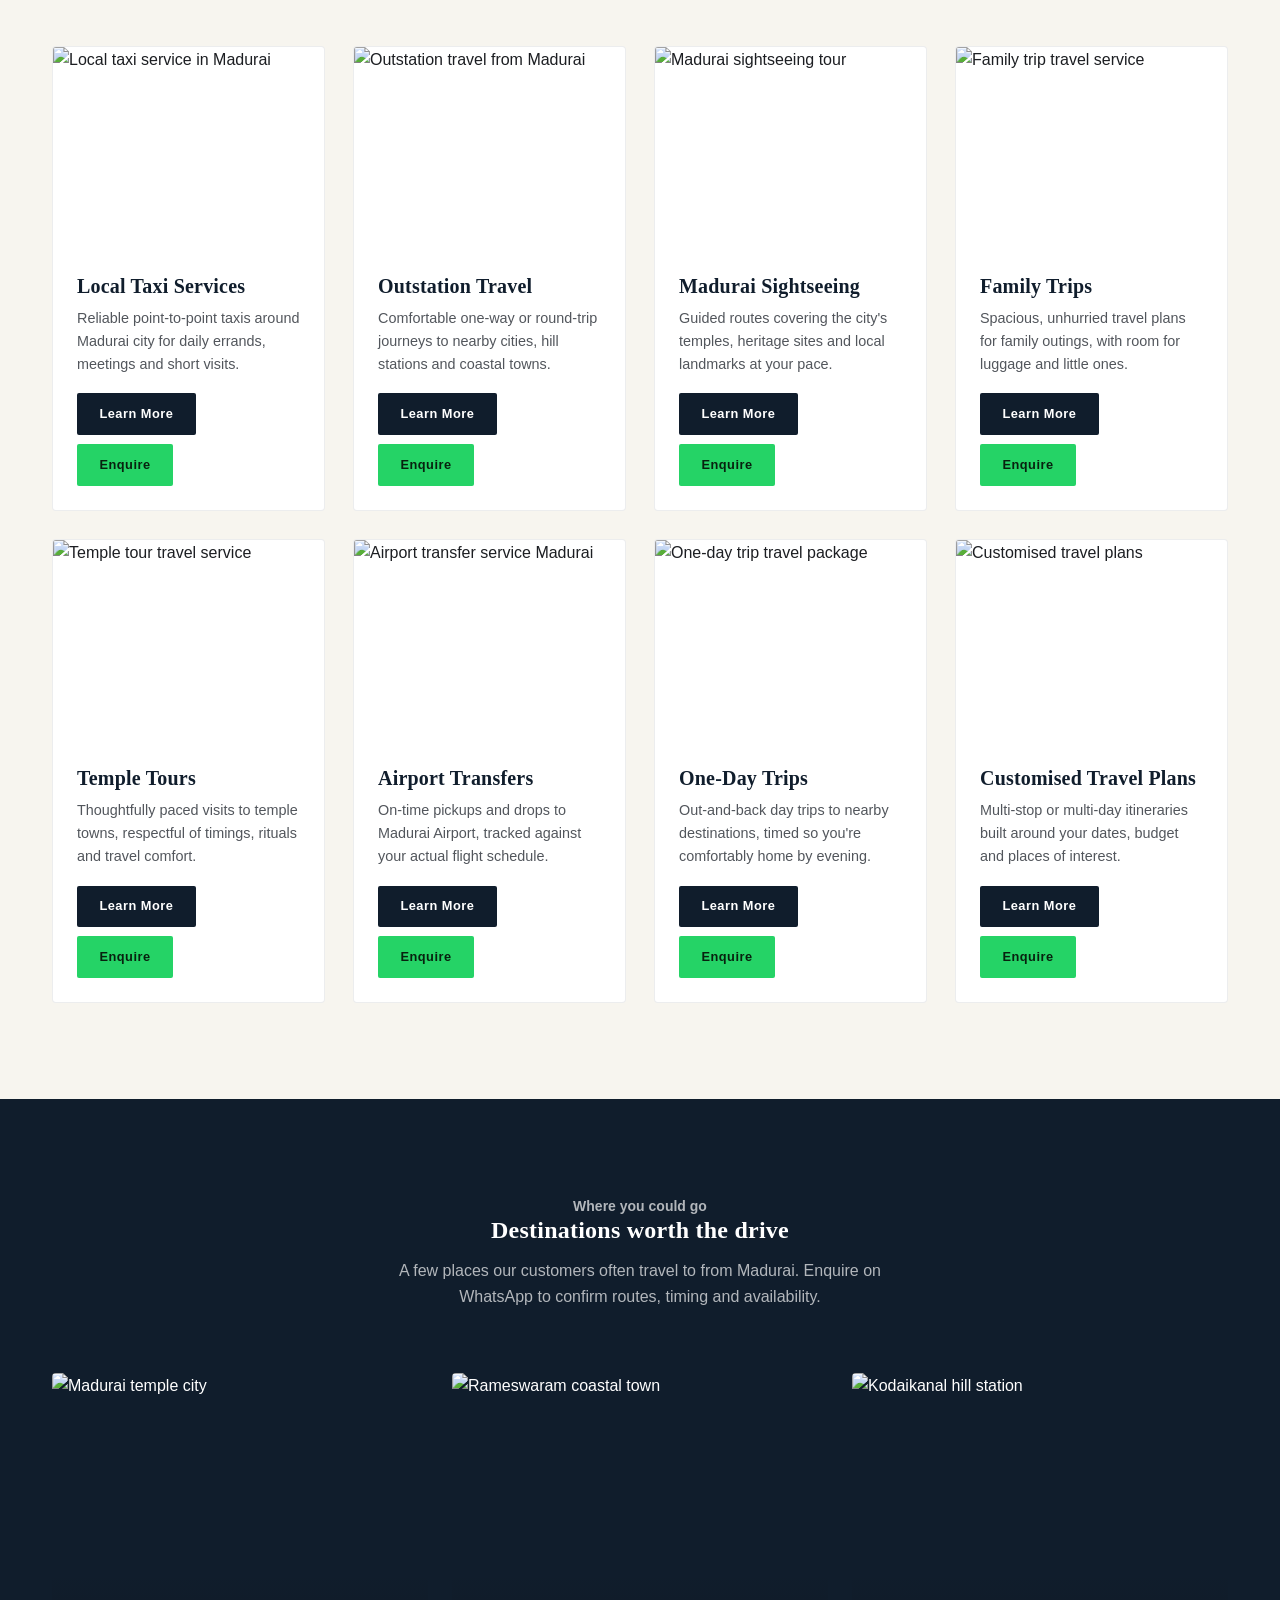
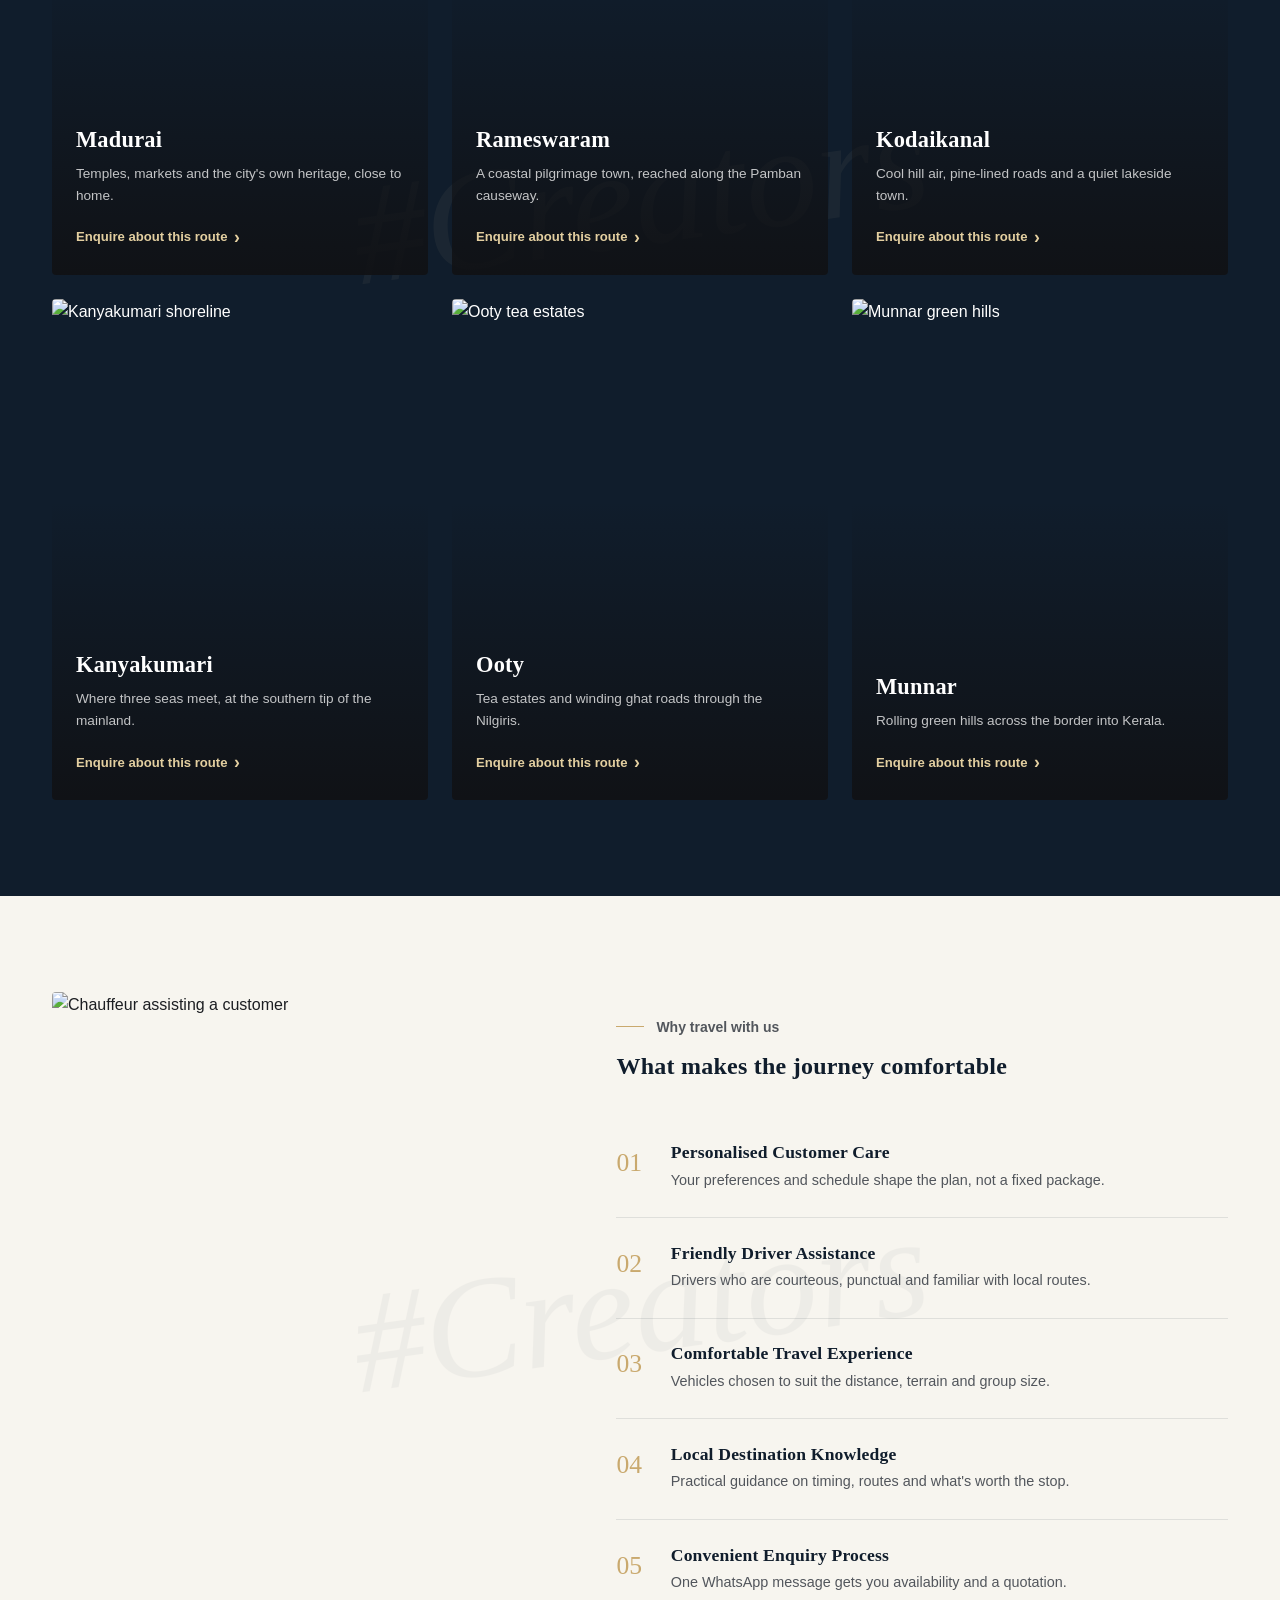
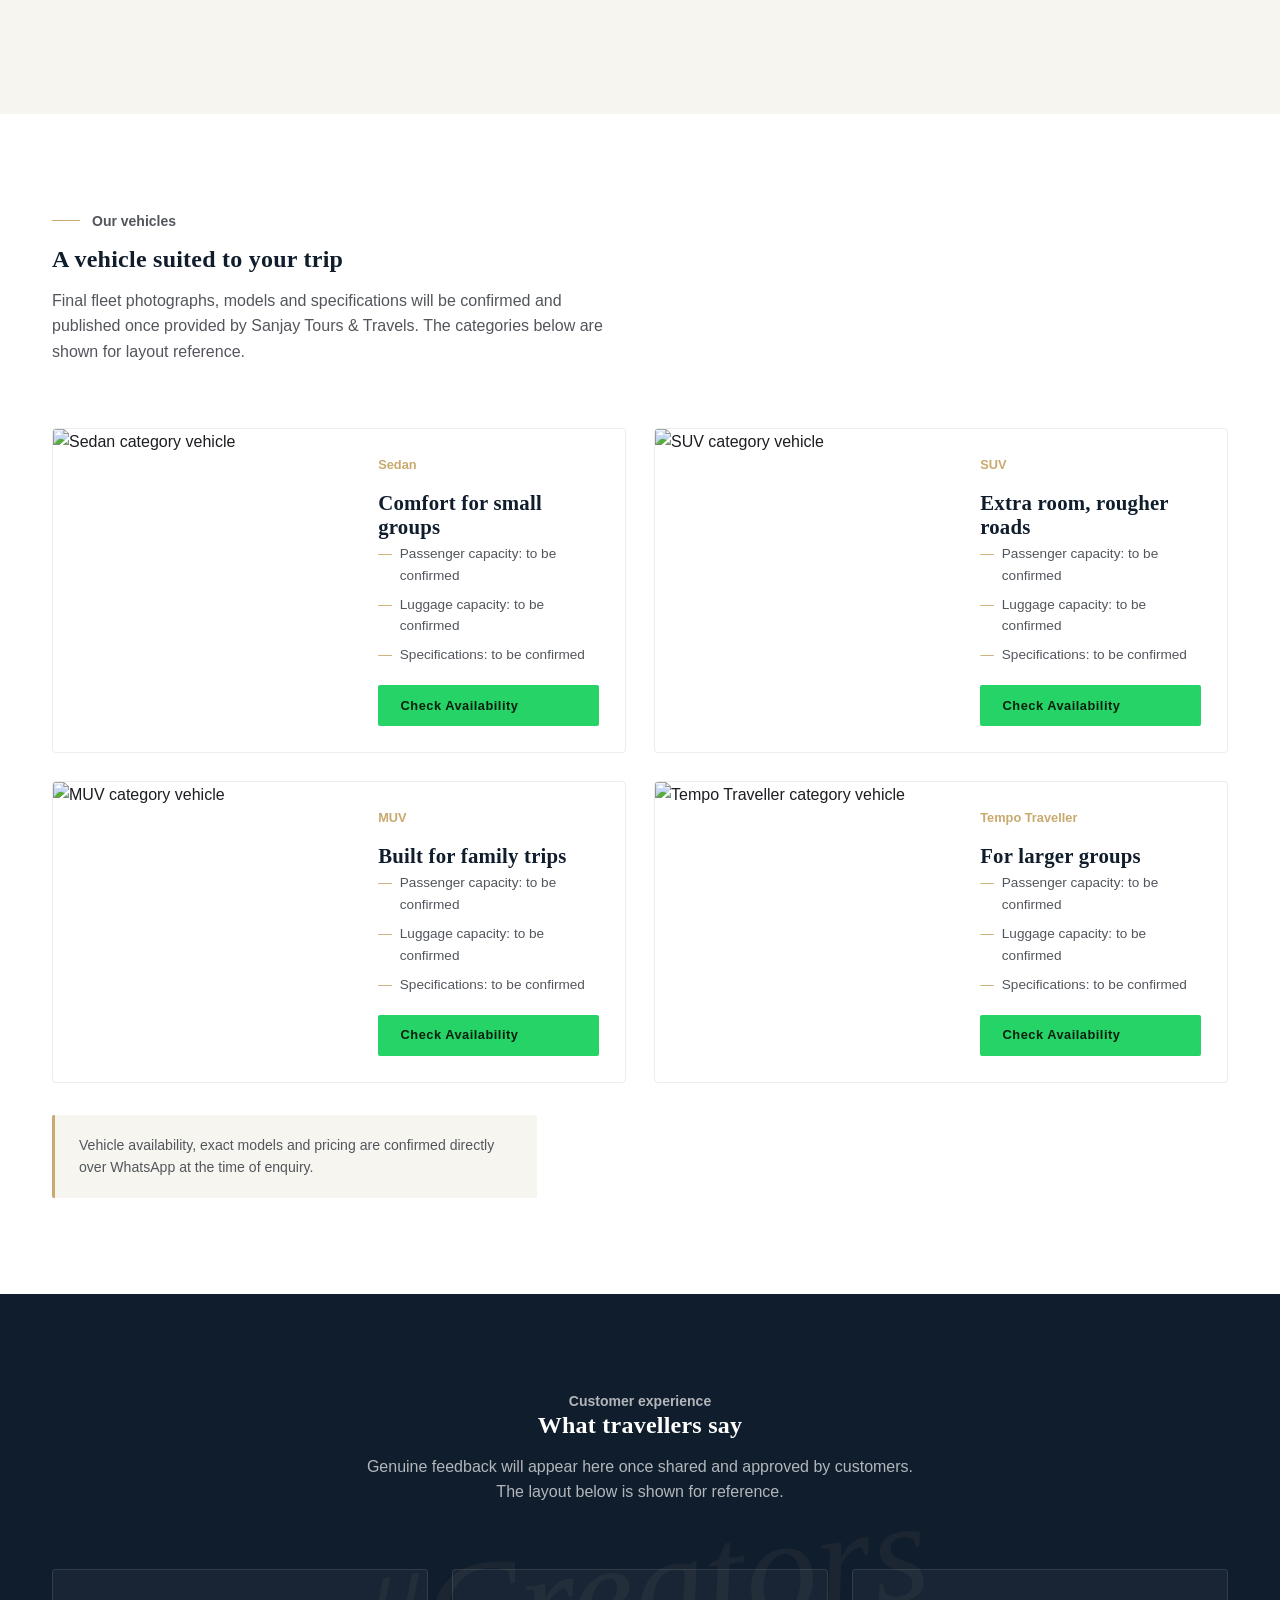
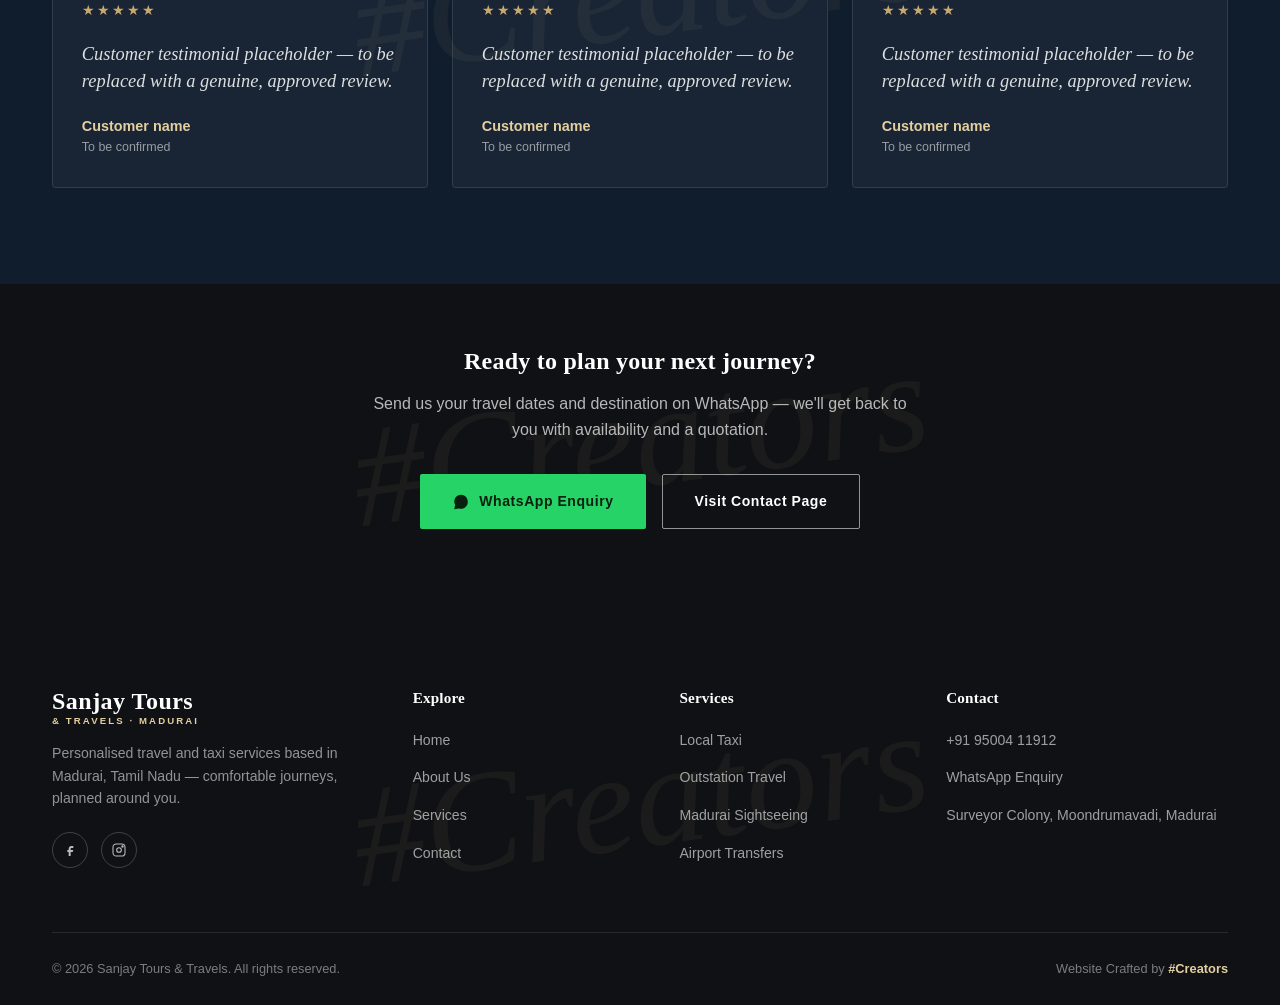
==== commit 6a9174e8: "Add files via upload" ====
--- a/index.html
+++ b/index.html
@@ -20,8 +20,8 @@
 <link rel="preconnect" href="https://fonts.gstatic.com" crossorigin>
 <link href="https://fonts.googleapis.com/css2?family=Cormorant+Garamond:wght@500;600;700&family=Manrope:wght@400;500;600;700&display=swap" rel="stylesheet">
 
-<link rel="stylesheet" href="css/style.css">
-<link rel="stylesheet" href="css/responsive.css">
+<link rel="stylesheet" href="style.css">
+<link rel="stylesheet" href="responsive.css">
 
 <!-- LocalBusiness structured data -->
 <script type="application/ld+json">
@@ -512,7 +512,7 @@
   <a href="#" class="btn btn-whatsapp btn-block" data-whatsapp-general>WhatsApp</a>
 </div>
 
-<script src="js/main.js"></script>
-<script src="js/enquiry.js"></script>
+<script src="main.js"></script>
+<script src="enquiry.js"></script>
 </body>
 </html>
--- a/style.css
+++ b/style.css
@@ -0,0 +1,863 @@
+/* ============================================================
+   SANJAY TOURS & TRAVELS — Premium Luxury Travel Website
+   Core Stylesheet
+   ============================================================ */
+
+/* ---------- Design Tokens ---------- */
+:root {
+  /* Brand palette */
+  --c-black: #101114;
+  --c-navy: #101D2C;
+  --c-navy-light: #182A3F;
+  --c-gold: #C9A96E;
+  --c-gold-light: #E3CFA0;
+  --c-gold-dim: rgba(201, 169, 110, 0.35);
+  --c-ivory: #F7F5EF;
+  --c-white: #FFFFFF;
+  --c-ink: #1C1E22;
+  --c-ink-soft: #52565c;
+
+  /* Typography */
+  --font-display: 'Cormorant Garamond', 'Times New Roman', serif;
+  --font-body: 'Manrope', -apple-system, BlinkMacSystemFont, 'Segoe UI', sans-serif;
+
+  /* Type scale */
+  --fs-hero: clamp(2.8rem, 6vw, 5.2rem);
+  --fs-h1: clamp(2.2rem, 4.2vw, 3.6rem);
+  --fs-h2: clamp(1.9rem, 3.2vw, 2.7rem);
+  --fs-h3: clamp(1.3rem, 2vw, 1.6rem);
+  --fs-lead: clamp(1.05rem, 1.4vw, 1.25rem);
+  --fs-body: 1rem;
+  --fs-small: 0.875rem;
+
+  /* Spacing */
+  --space-xs: 0.5rem;
+  --space-sm: 1rem;
+  --space-md: 2rem;
+  --space-lg: 4rem;
+  --space-xl: 7rem;
+
+  /* Layout */
+  --container-max: 1240px;
+  --radius-sm: 2px;
+  --radius-md: 4px;
+
+  /* Motion */
+  --ease: cubic-bezier(0.22, 1, 0.36, 1);
+  --t-fast: 0.25s;
+  --t-med: 0.5s;
+  --t-slow: 0.9s;
+}
+
+@media (prefers-reduced-motion: reduce) {
+  *, *::before, *::after {
+    animation-duration: 0.001ms !important;
+    animation-iteration-count: 1 !important;
+    transition-duration: 0.001ms !important;
+    scroll-behavior: auto !important;
+  }
+}
+
+/* ---------- Reset ---------- */
+* { margin: 0; padding: 0; box-sizing: border-box; }
+
+html { scroll-behavior: smooth; }
+
+body {
+  font-family: var(--font-body);
+  background: var(--c-ivory);
+  color: var(--c-ink);
+  line-height: 1.6;
+  font-size: var(--fs-body);
+  overflow-x: hidden;
+  -webkit-font-smoothing: antialiased;
+}
+
+img { max-width: 100%; display: block; }
+a { text-decoration: none; color: inherit; }
+ul { list-style: none; }
+button { font-family: inherit; cursor: pointer; border: none; background: none; }
+input, select, textarea { font-family: inherit; font-size: inherit; }
+
+:focus-visible {
+  outline: 2px solid var(--c-gold);
+  outline-offset: 3px;
+}
+
+h1, h2, h3, h4 {
+  font-family: var(--font-display);
+  font-weight: 600;
+  line-height: 1.12;
+  color: var(--c-navy);
+  letter-spacing: 0.01em;
+}
+
+p { max-width: 62ch; }
+
+.container {
+  max-width: var(--container-max);
+  margin: 0 auto;
+  padding: 0 var(--space-md);
+}
+
+@media (max-width: 640px) {
+  .container { padding: 0 1.25rem; }
+}
+
+/* ---------- Section Watermark (#Creators) ----------
+   Subtle signature watermark layer. Applied as a pseudo-element
+   on .watermark-section containers. Never obstructs content. */
+.watermark-section {
+  position: relative;
+  isolation: isolate;
+}
+.watermark-section::before {
+  content: "#Creators";
+  position: absolute;
+  font-family: var(--font-display);
+  font-style: italic;
+  font-weight: 500;
+  font-size: clamp(3rem, 14vw, 9rem);
+  color: var(--c-navy);
+  opacity: 0.035;
+  top: 50%;
+  left: 50%;
+  transform: translate(-50%, -50%) rotate(-8deg);
+  white-space: nowrap;
+  pointer-events: none;
+  z-index: 0;
+  user-select: none;
+}
+.on-dark.watermark-section::before { color: var(--c-gold-light); opacity: 0.05; }
+.watermark-section > * { position: relative; z-index: 1; }
+
+/* ---------- Buttons ---------- */
+.btn {
+  display: inline-flex;
+  align-items: center;
+  gap: 0.6rem;
+  padding: 0.95rem 2rem;
+  font-size: var(--fs-small);
+  font-weight: 600;
+  letter-spacing: 0.04em;
+  border-radius: var(--radius-sm);
+  transition: all var(--t-fast) var(--ease);
+  white-space: nowrap;
+}
+.btn-primary {
+  background: var(--c-gold);
+  color: var(--c-black);
+}
+.btn-primary:hover {
+  background: var(--c-gold-light);
+  transform: translateY(-2px);
+}
+.btn-outline {
+  background: transparent;
+  color: var(--c-white);
+  border: 1px solid rgba(255,255,255,0.55);
+}
+.btn-outline:hover {
+  border-color: var(--c-gold);
+  color: var(--c-gold-light);
+}
+.btn-dark {
+  background: var(--c-navy);
+  color: var(--c-white);
+}
+.btn-dark:hover { background: var(--c-black); }
+.btn-whatsapp {
+  background: #25D366;
+  color: #08210f;
+}
+.btn-whatsapp:hover { background: #2fe878; transform: translateY(-2px); }
+.btn-whatsapp svg { width: 18px; height: 18px; }
+.btn-sm { padding: 0.65rem 1.4rem; font-size: 0.8rem; }
+.btn-block { width: 100%; justify-content: center; }
+
+/* ---------- Section Heading ---------- */
+.section-head {
+  max-width: 640px;
+  margin-bottom: var(--space-lg);
+}
+.section-head.center { margin-left: auto; margin-right: auto; text-align: center; }
+.section-kicker {
+  display: flex;
+  align-items: center;
+  gap: 0.75rem;
+  font-size: var(--fs-small);
+  color: var(--c-gold);
+  font-weight: 600;
+  margin-bottom: 0.9rem;
+}
+.section-kicker::before {
+  content: "";
+  width: 28px;
+  height: 1px;
+  background: var(--c-gold);
+}
+.section-head.center .section-kicker { justify-content: center; }
+.section-head.center .section-kicker::before { display: none; }
+.section-head h2 { margin-bottom: 0.9rem; }
+.section-head p { color: var(--c-ink-soft); }
+.section-head.center p { margin: 0 auto; }
+
+/* ---------- Gopuram Divider (signature motif) ----------
+   Tiered lines echoing a temple tower's receding tiers —
+   used between major sections instead of a plain hairline. */
+.tier-divider {
+  display: flex;
+  flex-direction: column;
+  align-items: center;
+  gap: 6px;
+  padding: var(--space-md) 0;
+}
+.tier-divider span {
+  height: 1px;
+  background: linear-gradient(90deg, transparent, var(--c-gold-dim), transparent);
+}
+.tier-divider span:nth-child(1) { width: 140px; }
+.tier-divider span:nth-child(2) { width: 90px; }
+.tier-divider span:nth-child(3) { width: 48px; background: var(--c-gold); opacity: 0.6; }
+
+/* ============================================================
+   NAVIGATION
+   ============================================================ */
+.site-nav {
+  position: fixed;
+  top: 0; left: 0; right: 0;
+  z-index: 500;
+  padding: 1.4rem 0;
+  transition: background var(--t-med) var(--ease), padding var(--t-med) var(--ease), box-shadow var(--t-med) var(--ease);
+}
+.site-nav .container {
+  display: flex;
+  align-items: center;
+  justify-content: space-between;
+}
+.brand {
+  font-family: var(--font-display);
+  font-size: 1.5rem;
+  font-weight: 600;
+  color: var(--c-white);
+  letter-spacing: 0.02em;
+  display: flex;
+  flex-direction: column;
+  line-height: 1.05;
+}
+.brand span {
+  font-family: var(--font-body);
+  font-size: 0.6rem;
+  letter-spacing: 0.22em;
+  color: var(--c-gold-light);
+  font-weight: 600;
+  margin-top: 2px;
+}
+.nav-links {
+  display: flex;
+  align-items: center;
+  gap: 2.1rem;
+}
+.nav-links a:not(.btn) {
+  color: rgba(255,255,255,0.88);
+  font-size: 0.92rem;
+  font-weight: 500;
+  position: relative;
+  padding: 4px 0;
+}
+.nav-links a:not(.btn)::after {
+  content: "";
+  position: absolute;
+  left: 0; bottom: -2px;
+  width: 0;
+  height: 1px;
+  background: var(--c-gold);
+  transition: width var(--t-fast) var(--ease);
+}
+.nav-links a:not(.btn):hover::after,
+.nav-links a.active::after { width: 100%; }
+.nav-links a.active { color: var(--c-gold-light); }
+
+.site-nav.scrolled {
+  background: rgba(16, 17, 20, 0.92);
+  backdrop-filter: blur(10px);
+  padding: 0.9rem 0;
+  box-shadow: 0 8px 30px rgba(0,0,0,0.25);
+}
+
+.nav-toggle {
+  display: none;
+  flex-direction: column;
+  gap: 5px;
+  z-index: 60;
+}
+.nav-toggle span {
+  width: 26px;
+  height: 2px;
+  background: var(--c-white);
+  transition: all var(--t-fast) var(--ease);
+}
+.nav-toggle.open span:nth-child(1) { transform: translateY(7px) rotate(45deg); }
+.nav-toggle.open span:nth-child(2) { opacity: 0; }
+.nav-toggle.open span:nth-child(3) { transform: translateY(-7px) rotate(-45deg); }
+
+/* ============================================================
+   HERO
+   ============================================================ */
+.hero {
+  position: relative;
+  min-height: 100vh;
+  display: flex;
+  align-items: center;
+  color: var(--c-white);
+  overflow: hidden;
+}
+.hero-media {
+  position: absolute;
+  inset: 0;
+  z-index: 0;
+}
+.hero-media img {
+  width: 100%;
+  height: 100%;
+  object-fit: cover;
+}
+.hero-media::after {
+  content: "";
+  position: absolute;
+  inset: 0;
+  background:
+    linear-gradient(180deg, rgba(16,17,20,0.55) 0%, rgba(16,19,24,0.55) 45%, rgba(16,17,20,0.92) 100%),
+    linear-gradient(90deg, rgba(10,11,13,0.75) 0%, rgba(10,11,13,0.15) 55%);
+}
+.hero-content {
+  position: relative;
+  z-index: 2;
+  max-width: 680px;
+  padding-top: 6rem;
+}
+.hero-eyebrow {
+  display: flex;
+  align-items: center;
+  gap: 0.9rem;
+  margin-bottom: 1.6rem;
+  color: var(--c-gold-light);
+  font-size: 0.85rem;
+  letter-spacing: 0.08em;
+  font-weight: 600;
+}
+.hero-eyebrow::before {
+  content: "";
+  width: 46px;
+  height: 1px;
+  background: var(--c-gold);
+}
+.hero h1 {
+  color: var(--c-white);
+  font-size: var(--fs-hero);
+  font-weight: 600;
+  margin-bottom: 1.6rem;
+  text-wrap: balance;
+}
+.hero-lead {
+  font-size: var(--fs-lead);
+  color: rgba(255,255,255,0.82);
+  max-width: 48ch;
+  margin-bottom: 2.6rem;
+}
+.hero-ctas {
+  display: flex;
+  gap: 1rem;
+  flex-wrap: wrap;
+  margin-bottom: 3.5rem;
+}
+.scroll-cue {
+  position: absolute;
+  bottom: 2.4rem;
+  left: var(--space-md);
+  display: flex;
+  align-items: center;
+  gap: 0.7rem;
+  color: rgba(255,255,255,0.65);
+  font-size: 0.78rem;
+  letter-spacing: 0.08em;
+  z-index: 2;
+}
+.scroll-cue .line {
+  width: 1px;
+  height: 36px;
+  background: rgba(255,255,255,0.4);
+  position: relative;
+  overflow: hidden;
+}
+.scroll-cue .line::after {
+  content: "";
+  position: absolute;
+  top: -100%;
+  left: 0;
+  width: 100%;
+  height: 100%;
+  background: var(--c-gold);
+  animation: scrollcue 2.2s infinite var(--ease);
+}
+@keyframes scrollcue {
+  0% { top: -100%; }
+  60% { top: 100%; }
+  100% { top: 100%; }
+}
+
+/* reveal-on-load for hero text */
+.reveal-up {
+  opacity: 0;
+  transform: translateY(22px);
+  transition: opacity 0.9s var(--ease), transform 0.9s var(--ease);
+}
+.reveal-up.is-visible { opacity: 1; transform: translateY(0); }
+
+/* ============================================================
+   TRUST / FEATURE STRIP
+   ============================================================ */
+.trust {
+  background: var(--c-white);
+  padding: var(--space-xl) 0;
+}
+.trust-grid {
+  display: grid;
+  grid-template-columns: repeat(4, 1fr);
+  gap: 2.5rem;
+}
+.trust-item {
+  padding-top: 1.6rem;
+  border-top: 1px solid rgba(16,29,44,0.12);
+}
+.trust-icon {
+  width: 38px; height: 38px;
+  margin-bottom: 1.4rem;
+  color: var(--c-gold);
+}
+.trust-icon svg { width: 100%; height: 100%; }
+.trust-item h3 { font-size: 1.15rem; margin-bottom: 0.5rem; }
+.trust-item p { color: var(--c-ink-soft); font-size: 0.92rem; }
+
+/* ============================================================
+   SERVICES
+   ============================================================ */
+.services { background: var(--c-ivory); padding: var(--space-xl) 0; }
+.services-grid {
+  display: grid;
+  grid-template-columns: repeat(4, 1fr);
+  gap: 1.75rem;
+}
+.service-card {
+  background: var(--c-white);
+  border: 1px solid rgba(16,29,44,0.08);
+  border-radius: var(--radius-md);
+  overflow: hidden;
+  transition: border-color var(--t-fast) var(--ease), transform var(--t-fast) var(--ease), box-shadow var(--t-fast) var(--ease);
+  display: flex;
+  flex-direction: column;
+}
+.service-card:hover {
+  border-color: var(--c-gold);
+  transform: translateY(-5px);
+  box-shadow: 0 20px 40px rgba(16,29,44,0.1);
+}
+.service-media { aspect-ratio: 4/3; overflow: hidden; }
+.service-media img { width: 100%; height: 100%; object-fit: cover; transition: transform var(--t-slow) var(--ease); }
+.service-card:hover .service-media img { transform: scale(1.06); }
+.service-body { padding: 1.5rem; display: flex; flex-direction: column; gap: 0.6rem; flex: 1; }
+.service-body h3 { font-size: 1.25rem; }
+.service-body p { color: var(--c-ink-soft); font-size: 0.9rem; flex: 1; }
+.service-actions { display: flex; gap: 0.6rem; margin-top: 0.5rem; flex-wrap: wrap; }
+
+/* ============================================================
+   DESTINATIONS
+   ============================================================ */
+.destinations { background: var(--c-navy); color: var(--c-white); padding: var(--space-xl) 0; }
+.destinations .section-head p { color: rgba(255,255,255,0.68); }
+.destinations .section-head h2 { color: var(--c-white); }
+.dest-grid {
+  display: grid;
+  grid-template-columns: repeat(3, 1fr);
+  gap: 1.5rem;
+}
+.dest-card {
+  position: relative;
+  border-radius: var(--radius-md);
+  overflow: hidden;
+  aspect-ratio: 3/4;
+}
+.dest-card img { width: 100%; height: 100%; object-fit: cover; transition: transform var(--t-slow) var(--ease); }
+.dest-card:hover img { transform: scale(1.08); }
+.dest-overlay {
+  position: absolute; inset: 0;
+  background: linear-gradient(180deg, rgba(16,17,20,0) 40%, rgba(16,17,20,0.92) 100%);
+  display: flex;
+  flex-direction: column;
+  justify-content: flex-end;
+  padding: 1.5rem;
+  gap: 0.7rem;
+}
+.dest-overlay h3 { color: var(--c-white); font-size: 1.4rem; }
+.dest-overlay p { color: rgba(255,255,255,0.75); font-size: 0.85rem; margin-bottom: 0.3rem; }
+.dest-link { color: var(--c-gold-light); font-size: 0.82rem; font-weight: 600; display: inline-flex; align-items: center; gap: 0.4rem; width: fit-content; }
+.dest-link::after { content: "›"; font-size: 1.1rem; transition: transform var(--t-fast) var(--ease); }
+.dest-card:hover .dest-link::after { transform: translateX(3px); }
+
+/* ============================================================
+   WHY CHOOSE US
+   ============================================================ */
+.why { background: var(--c-ivory); padding: var(--space-xl) 0; }
+.why-layout {
+  display: grid;
+  grid-template-columns: 0.9fr 1.1fr;
+  gap: var(--space-lg);
+  align-items: center;
+}
+.why-media { position: relative; border-radius: var(--radius-md); overflow: hidden; aspect-ratio: 4/5; }
+.why-media img { width: 100%; height: 100%; object-fit: cover; }
+.why-list { display: flex; flex-direction: column; gap: 1.6rem; }
+.why-row { display: flex; gap: 1.2rem; align-items: flex-start; padding-bottom: 1.6rem; border-bottom: 1px solid rgba(16,29,44,0.1); }
+.why-row:last-child { border-bottom: none; padding-bottom: 0; }
+.why-num { font-family: var(--font-display); font-size: 1.6rem; color: var(--c-gold); min-width: 2.2rem; }
+.why-row h3 { font-size: 1.1rem; margin-bottom: 0.35rem; }
+.why-row p { color: var(--c-ink-soft); font-size: 0.9rem; }
+
+/* ============================================================
+   VEHICLE SHOWCASE
+   ============================================================ */
+.fleet { background: var(--c-white); padding: var(--space-xl) 0; }
+.fleet-grid {
+  display: grid;
+  grid-template-columns: repeat(2, 1fr);
+  gap: 1.75rem;
+}
+.vehicle-card {
+  display: grid;
+  grid-template-columns: 1.1fr 1fr;
+  border: 1px solid rgba(16,29,44,0.08);
+  border-radius: var(--radius-md);
+  overflow: hidden;
+}
+.vehicle-media { aspect-ratio: 1/1; overflow: hidden; }
+.vehicle-media img { width: 100%; height: 100%; object-fit: cover; }
+.vehicle-body { padding: 1.6rem; display: flex; flex-direction: column; }
+.vehicle-body h3 { font-size: 1.3rem; margin-bottom: 0.3rem; }
+.vehicle-tag { color: var(--c-gold); font-size: 0.8rem; font-weight: 600; margin-bottom: 1rem; }
+.vehicle-specs { list-style: none; margin-bottom: 1.2rem; display: flex; flex-direction: column; gap: 0.45rem; }
+.vehicle-specs li { font-size: 0.85rem; color: var(--c-ink-soft); display: flex; gap: 0.5rem; }
+.vehicle-specs li::before { content: "—"; color: var(--c-gold); }
+.vehicle-body .btn { margin-top: auto; }
+
+.fleet-note {
+  margin-top: var(--space-md);
+  padding: 1.2rem 1.5rem;
+  background: var(--c-ivory);
+  border-left: 3px solid var(--c-gold);
+  border-radius: var(--radius-sm);
+  font-size: 0.88rem;
+  color: var(--c-ink-soft);
+}
+
+/* ============================================================
+   TESTIMONIALS
+   ============================================================ */
+.testimonials { background: var(--c-navy); color: var(--c-white); padding: var(--space-xl) 0; }
+.testimonials .section-head h2 { color: var(--c-white); }
+.testimonials .section-head p { color: rgba(255,255,255,0.68); }
+.testi-grid {
+  display: grid;
+  grid-template-columns: repeat(3, 1fr);
+  gap: 1.5rem;
+}
+.testi-card {
+  background: rgba(255,255,255,0.04);
+  border: 1px solid rgba(255,255,255,0.1);
+  border-radius: var(--radius-md);
+  padding: 1.8rem;
+  display: flex;
+  flex-direction: column;
+  gap: 1.2rem;
+}
+.testi-stars { color: var(--c-gold); font-size: 0.9rem; letter-spacing: 0.15em; }
+.testi-card p.quote { color: rgba(255,255,255,0.85); font-size: 0.95rem; font-style: italic; font-family: var(--font-display); font-size: 1.15rem; line-height: 1.5; }
+.testi-author { display: flex; flex-direction: column; margin-top: auto; }
+.testi-author strong { color: var(--c-gold-light); font-size: 0.9rem; font-weight: 600; }
+.testi-author span { color: rgba(255,255,255,0.55); font-size: 0.78rem; }
+
+/* ============================================================
+   CTA BAND
+   ============================================================ */
+.cta-band {
+  background: var(--c-black);
+  color: var(--c-white);
+  padding: var(--space-lg) 0;
+  text-align: center;
+}
+.cta-band h2 { color: var(--c-white); margin-bottom: 1rem; }
+.cta-band p { color: rgba(255,255,255,0.7); margin: 0 auto 2rem; }
+.cta-band .ctas { display: flex; justify-content: center; gap: 1rem; flex-wrap: wrap; }
+
+/* ============================================================
+   PAGE HEADER (inner pages)
+   ============================================================ */
+.page-header {
+  position: relative;
+  padding: 10rem 0 5rem;
+  color: var(--c-white);
+  overflow: hidden;
+}
+.page-header-media { position: absolute; inset: 0; z-index: 0; }
+.page-header-media img { width: 100%; height: 100%; object-fit: cover; }
+.page-header-media::after {
+  content: "";
+  position: absolute; inset: 0;
+  background: linear-gradient(180deg, rgba(16,17,20,0.75), rgba(16,29,44,0.88));
+}
+.page-header .container { position: relative; z-index: 1; }
+.breadcrumb { font-size: 0.82rem; color: rgba(255,255,255,0.65); margin-bottom: 1rem; }
+.breadcrumb a { color: var(--c-gold-light); }
+.page-header h1 { color: var(--c-white); font-size: clamp(2.2rem, 5vw, 3.6rem); max-width: 700px; }
+.page-header p.lead { color: rgba(255,255,255,0.78); margin-top: 1rem; max-width: 56ch; }
+
+/* ============================================================
+   ABOUT PAGE
+   ============================================================ */
+.story { padding: var(--space-xl) 0; background: var(--c-white); }
+.story-layout { display: grid; grid-template-columns: 1fr 1fr; gap: var(--space-lg); align-items: center; }
+.story-media { position: relative; border-radius: var(--radius-md); overflow: hidden; aspect-ratio: 4/5; }
+.story-media img { width: 100%; height: 100%; object-fit: cover; }
+.story-copy h2 { margin-bottom: 1.2rem; }
+.story-copy p { color: var(--c-ink-soft); margin-bottom: 1.1rem; }
+
+.pillars { background: var(--c-ivory); padding: var(--space-xl) 0; }
+.pillar-grid { display: grid; grid-template-columns: repeat(2, 1fr); gap: 1.6rem; }
+.pillar-card { background: var(--c-white); border: 1px solid rgba(16,29,44,0.08); border-radius: var(--radius-md); padding: 2rem; }
+.pillar-card h3 { font-size: 1.25rem; margin-bottom: 0.6rem; }
+.pillar-card p { color: var(--c-ink-soft); font-size: 0.92rem; }
+
+/* ============================================================
+   SERVICES PAGE (detail)
+   ============================================================ */
+.service-detail { padding: var(--space-xl) 0; }
+.service-detail:nth-child(even) { background: var(--c-ivory); }
+.service-detail-layout { display: grid; grid-template-columns: 1fr 1fr; gap: var(--space-lg); align-items: center; }
+.service-detail-layout.reverse .service-detail-media { order: 2; }
+.service-detail-media { border-radius: var(--radius-md); overflow: hidden; aspect-ratio: 5/4; }
+.service-detail-media img { width: 100%; height: 100%; object-fit: cover; }
+.service-detail-copy .section-kicker { margin-bottom: 1rem; }
+.service-detail-copy h2 { margin-bottom: 1rem; }
+.service-detail-copy p { color: var(--c-ink-soft); margin-bottom: 1.3rem; }
+.benefit-list { display: flex; flex-direction: column; gap: 0.6rem; margin-bottom: 1.6rem; }
+.benefit-list li { font-size: 0.92rem; color: var(--c-ink); display: flex; gap: 0.6rem; }
+.benefit-list li::before { content: "✓"; color: var(--c-gold); font-weight: 700; }
+
+/* ============================================================
+   CONTACT PAGE
+   ============================================================ */
+.contact-section { padding: var(--space-xl) 0; background: var(--c-white); }
+.contact-layout {
+  display: grid;
+  grid-template-columns: 1fr 1.15fr;
+  gap: var(--space-lg);
+}
+.contact-info { display: flex; flex-direction: column; gap: 1.8rem; }
+.info-card {
+  display: flex;
+  gap: 1rem;
+  padding-bottom: 1.6rem;
+  border-bottom: 1px solid rgba(16,29,44,0.1);
+}
+.info-card:last-of-type { border-bottom: none; }
+.info-icon {
+  width: 42px; height: 42px;
+  flex-shrink: 0;
+  border-radius: 50%;
+  background: var(--c-navy);
+  color: var(--c-gold-light);
+  display: flex; align-items: center; justify-content: center;
+}
+.info-icon svg { width: 20px; height: 20px; }
+.info-card h3 { font-size: 1rem; margin-bottom: 0.3rem; }
+.info-card p, .info-card a { color: var(--c-ink-soft); font-size: 0.92rem; }
+.info-card a:hover { color: var(--c-gold); }
+
+.map-embed { border-radius: var(--radius-md); overflow: hidden; margin-top: 0.5rem; border: 1px solid rgba(16,29,44,0.1); }
+.map-embed iframe { width: 100%; height: 260px; border: 0; display: block; }
+
+.enquiry-form-card {
+  background: var(--c-navy);
+  border-radius: var(--radius-md);
+  padding: 2.4rem;
+  color: var(--c-white);
+}
+.enquiry-form-card h2 { color: var(--c-white); margin-bottom: 0.5rem; }
+.enquiry-form-card > p { color: rgba(255,255,255,0.65); margin-bottom: 2rem; font-size: 0.92rem; }
+
+.form-grid { display: grid; grid-template-columns: 1fr 1fr; gap: 1.2rem; }
+.form-group { display: flex; flex-direction: column; gap: 0.5rem; margin-bottom: 1.2rem; }
+.form-group.full { grid-column: 1 / -1; }
+.form-group label { font-size: 0.82rem; color: rgba(255,255,255,0.75); font-weight: 600; }
+.form-group label .req { color: var(--c-gold); }
+.form-group input,
+.form-group select,
+.form-group textarea {
+  background: rgba(255,255,255,0.06);
+  border: 1px solid rgba(255,255,255,0.18);
+  border-radius: var(--radius-sm);
+  padding: 0.8rem 1rem;
+  color: var(--c-white);
+  font-size: 0.92rem;
+  transition: border-color var(--t-fast) var(--ease), background var(--t-fast) var(--ease);
+}
+.form-group input::placeholder, .form-group textarea::placeholder { color: rgba(255,255,255,0.35); }
+.form-group input:focus,
+.form-group select:focus,
+.form-group textarea:focus {
+  border-color: var(--c-gold);
+  background: rgba(255,255,255,0.09);
+  outline: none;
+}
+.form-group select option { color: #000; }
+.form-error {
+  font-size: 0.78rem;
+  color: #ff9d9d;
+  min-height: 1em;
+}
+.form-group.has-error input,
+.form-group.has-error select,
+.form-group.has-error textarea {
+  border-color: #e4685f;
+}
+.form-note {
+  font-size: 0.78rem;
+  color: rgba(255,255,255,0.5);
+  margin-top: 1rem;
+  text-align: center;
+}
+.form-success {
+  display: none;
+  background: rgba(37,211,102,0.12);
+  border: 1px solid rgba(37,211,102,0.4);
+  color: #c9ffdc;
+  padding: 1rem 1.2rem;
+  border-radius: var(--radius-sm);
+  font-size: 0.88rem;
+  margin-bottom: 1.4rem;
+}
+.form-success.show { display: block; }
+
+/* ============================================================
+   FAQ (contact page)
+   ============================================================ */
+.faq { background: var(--c-ivory); padding: var(--space-xl) 0; }
+.faq-list { max-width: 760px; margin: 0 auto; display: flex; flex-direction: column; gap: 0.8rem; }
+.faq-item { background: var(--c-white); border: 1px solid rgba(16,29,44,0.08); border-radius: var(--radius-md); overflow: hidden; }
+.faq-q {
+  width: 100%;
+  display: flex; align-items: center; justify-content: space-between;
+  padding: 1.2rem 1.5rem;
+  font-weight: 600;
+  font-size: 0.98rem;
+  color: var(--c-navy);
+  text-align: left;
+}
+.faq-q .icon { transition: transform var(--t-fast) var(--ease); color: var(--c-gold); font-size: 1.3rem; flex-shrink: 0; margin-left: 1rem; }
+.faq-item.open .faq-q .icon { transform: rotate(45deg); }
+.faq-a { max-height: 0; overflow: hidden; transition: max-height var(--t-med) var(--ease); }
+.faq-a p { padding: 0 1.5rem 1.2rem; color: var(--c-ink-soft); font-size: 0.9rem; max-width: 100%; }
+
+/* ============================================================
+   FOOTER
+   ============================================================ */
+.site-footer {
+  background: var(--c-black);
+  color: rgba(255,255,255,0.72);
+  padding: var(--space-xl) 0 0;
+}
+.footer-grid {
+  display: grid;
+  grid-template-columns: 1.4fr 1fr 1fr 1.2fr;
+  gap: var(--space-md);
+  padding-bottom: var(--space-lg);
+  border-bottom: 1px solid rgba(255,255,255,0.1);
+}
+.footer-brand .brand { margin-bottom: 1rem; }
+.footer-brand p { color: rgba(255,255,255,0.55); font-size: 0.88rem; margin-bottom: 1.4rem; }
+.footer-social { display: flex; gap: 0.8rem; }
+.footer-social a {
+  width: 36px; height: 36px;
+  border-radius: 50%;
+  border: 1px solid rgba(255,255,255,0.2);
+  display: flex; align-items: center; justify-content: center;
+  transition: all var(--t-fast) var(--ease);
+}
+.footer-social a:hover { border-color: var(--c-gold); color: var(--c-gold); }
+.footer-social svg { width: 16px; height: 16px; }
+.footer-col h4 { color: var(--c-white); font-size: 0.95rem; margin-bottom: 1.3rem; font-weight: 600; }
+.footer-col ul { display: flex; flex-direction: column; gap: 0.75rem; }
+.footer-col a { font-size: 0.88rem; color: rgba(255,255,255,0.6); transition: color var(--t-fast) var(--ease); }
+.footer-col a:hover { color: var(--c-gold-light); }
+.footer-bottom {
+  display: flex;
+  justify-content: space-between;
+  align-items: center;
+  padding: 1.6rem 0;
+  font-size: 0.8rem;
+  color: rgba(255,255,255,0.45);
+  flex-wrap: wrap;
+  gap: 0.8rem;
+}
+.footer-bottom .credit { color: rgba(255,255,255,0.45); }
+.footer-bottom .credit strong { color: var(--c-gold-light); font-weight: 600; }
+
+/* ============================================================
+   FLOATING WHATSAPP BUTTON
+   ============================================================ */
+.whatsapp-float {
+  position: fixed;
+  bottom: 1.6rem;
+  right: 1.6rem;
+  z-index: 600;
+  width: 58px; height: 58px;
+  border-radius: 50%;
+  background: #25D366;
+  display: flex; align-items: center; justify-content: center;
+  box-shadow: 0 8px 24px rgba(0,0,0,0.3);
+  transition: transform var(--t-fast) var(--ease);
+}
+.whatsapp-float:hover { transform: scale(1.08); }
+.whatsapp-float svg { width: 28px; height: 28px; color: #fff; }
+.whatsapp-float .ping {
+  position: absolute;
+  inset: 0;
+  border-radius: 50%;
+  background: #25D366;
+  opacity: 0.6;
+  animation: ping 2.4s infinite;
+}
+@keyframes ping {
+  0% { transform: scale(1); opacity: 0.55; }
+  100% { transform: scale(1.9); opacity: 0; }
+}
+
+/* ---------- Mobile bottom enquiry bar ---------- */
+.mobile-enquiry-bar {
+  display: none;
+  position: fixed;
+  bottom: 0; left: 0; right: 0;
+  z-index: 550;
+  background: var(--c-navy);
+  padding: 0.8rem 1rem;
+  box-shadow: 0 -6px 20px rgba(0,0,0,0.25);
+  gap: 0.7rem;
+}
+.mobile-enquiry-bar a { flex: 1; }
+
+/* ---------- reveal utility for scroll animations ---------- */
+.reveal {
+  opacity: 0;
+  transform: translateY(28px);
+  transition: opacity 0.8s var(--ease), transform 0.8s var(--ease);
+}
+.reveal.is-visible { opacity: 1; transform: translateY(0); }
--- a/responsive.css
+++ b/responsive.css
@@ -0,0 +1,94 @@
+/* ============================================================
+   SANJAY TOURS & TRAVELS — Responsive Rules
+   Breakpoints tested: 1920 / 1440 / 1024 / 768 / 390 / 360
+   ============================================================ */
+
+/* ---------- Laptop (<=1440px) ---------- */
+@media (max-width: 1440px) {
+  :root { --space-xl: 6rem; }
+}
+
+/* ---------- Tablet landscape (<=1024px) ---------- */
+@media (max-width: 1024px) {
+  .trust-grid { grid-template-columns: repeat(2, 1fr); gap: 2rem 1.5rem; }
+  .services-grid { grid-template-columns: repeat(2, 1fr); }
+  .dest-grid { grid-template-columns: repeat(2, 1fr); }
+  .fleet-grid { grid-template-columns: 1fr; }
+  .testi-grid { grid-template-columns: repeat(2, 1fr); }
+  .why-layout, .story-layout, .service-detail-layout, .service-detail-layout.reverse {
+    grid-template-columns: 1fr;
+  }
+  .why-media, .story-media { order: -1; aspect-ratio: 16/9; }
+  .service-detail-layout.reverse .service-detail-media { order: -1; }
+  .pillar-grid { grid-template-columns: 1fr; }
+  .contact-layout { grid-template-columns: 1fr; }
+  .footer-grid { grid-template-columns: 1fr 1fr; gap: 2.5rem 1.5rem; }
+}
+
+/* ---------- Tablet portrait (<=768px) ---------- */
+@media (max-width: 768px) {
+  :root { --space-xl: 4.5rem; --space-lg: 3rem; }
+
+  .nav-links {
+    position: fixed;
+    top: 0; right: 0;
+    height: 100vh;
+    width: min(78vw, 340px);
+    background: var(--c-navy);
+    flex-direction: column;
+    align-items: flex-start;
+    justify-content: center;
+    gap: 1.8rem;
+    padding: 2rem 2.4rem;
+    transform: translateX(100%);
+    transition: transform var(--t-med) var(--ease);
+    box-shadow: -10px 0 40px rgba(0,0,0,0.3);
+  }
+  .nav-links.open { transform: translateX(0); }
+  .nav-links a:not(.btn) { font-size: 1.05rem; }
+  .nav-toggle { display: flex; }
+  .nav-cta { display: none; }
+
+  .hero-content { padding-top: 4rem; }
+  .hero-ctas { flex-direction: column; align-items: flex-start; gap: 0.8rem; }
+  .hero-ctas .btn { width: 100%; justify-content: center; }
+  .scroll-cue { display: none; }
+
+  .services-grid, .dest-grid, .testi-grid { grid-template-columns: 1fr; }
+  .vehicle-card { grid-template-columns: 1fr; }
+  .vehicle-media { aspect-ratio: 16/9; }
+
+  .form-grid { grid-template-columns: 1fr; }
+  .enquiry-form-card { padding: 1.8rem; }
+
+  .footer-grid { grid-template-columns: 1fr; gap: 2rem; }
+  .footer-bottom { flex-direction: column; text-align: center; }
+
+  .page-header { padding: 7.5rem 0 3.5rem; }
+
+  /* Mobile enquiry bar appears; floating WhatsApp tucks above it */
+  .mobile-enquiry-bar { display: flex; }
+  .whatsapp-float { bottom: 5.2rem; }
+  body { padding-bottom: 4.2rem; }
+}
+
+/* ---------- Mobile (<=480px) ---------- */
+@media (max-width: 480px) {
+  .btn { padding: 0.85rem 1.5rem; font-size: 0.82rem; }
+  .section-head { margin-bottom: var(--space-md); }
+  .trust-grid { grid-template-columns: 1fr; }
+  .vehicle-body { padding: 1.3rem; }
+  .enquiry-form-card { padding: 1.4rem; }
+  .whatsapp-float { width: 50px; height: 50px; right: 1rem; }
+  .whatsapp-float svg { width: 24px; height: 24px; }
+  .map-embed iframe { height: 200px; }
+}
+
+/* ---------- Small mobile (<=360px) ---------- */
+@media (max-width: 360px) {
+  .hero-content { padding-top: 3.2rem; }
+  .brand { font-size: 1.25rem; }
+}
+
+/* ---------- Guard against horizontal overflow ---------- */
+html, body { max-width: 100%; overflow-x: hidden; }
